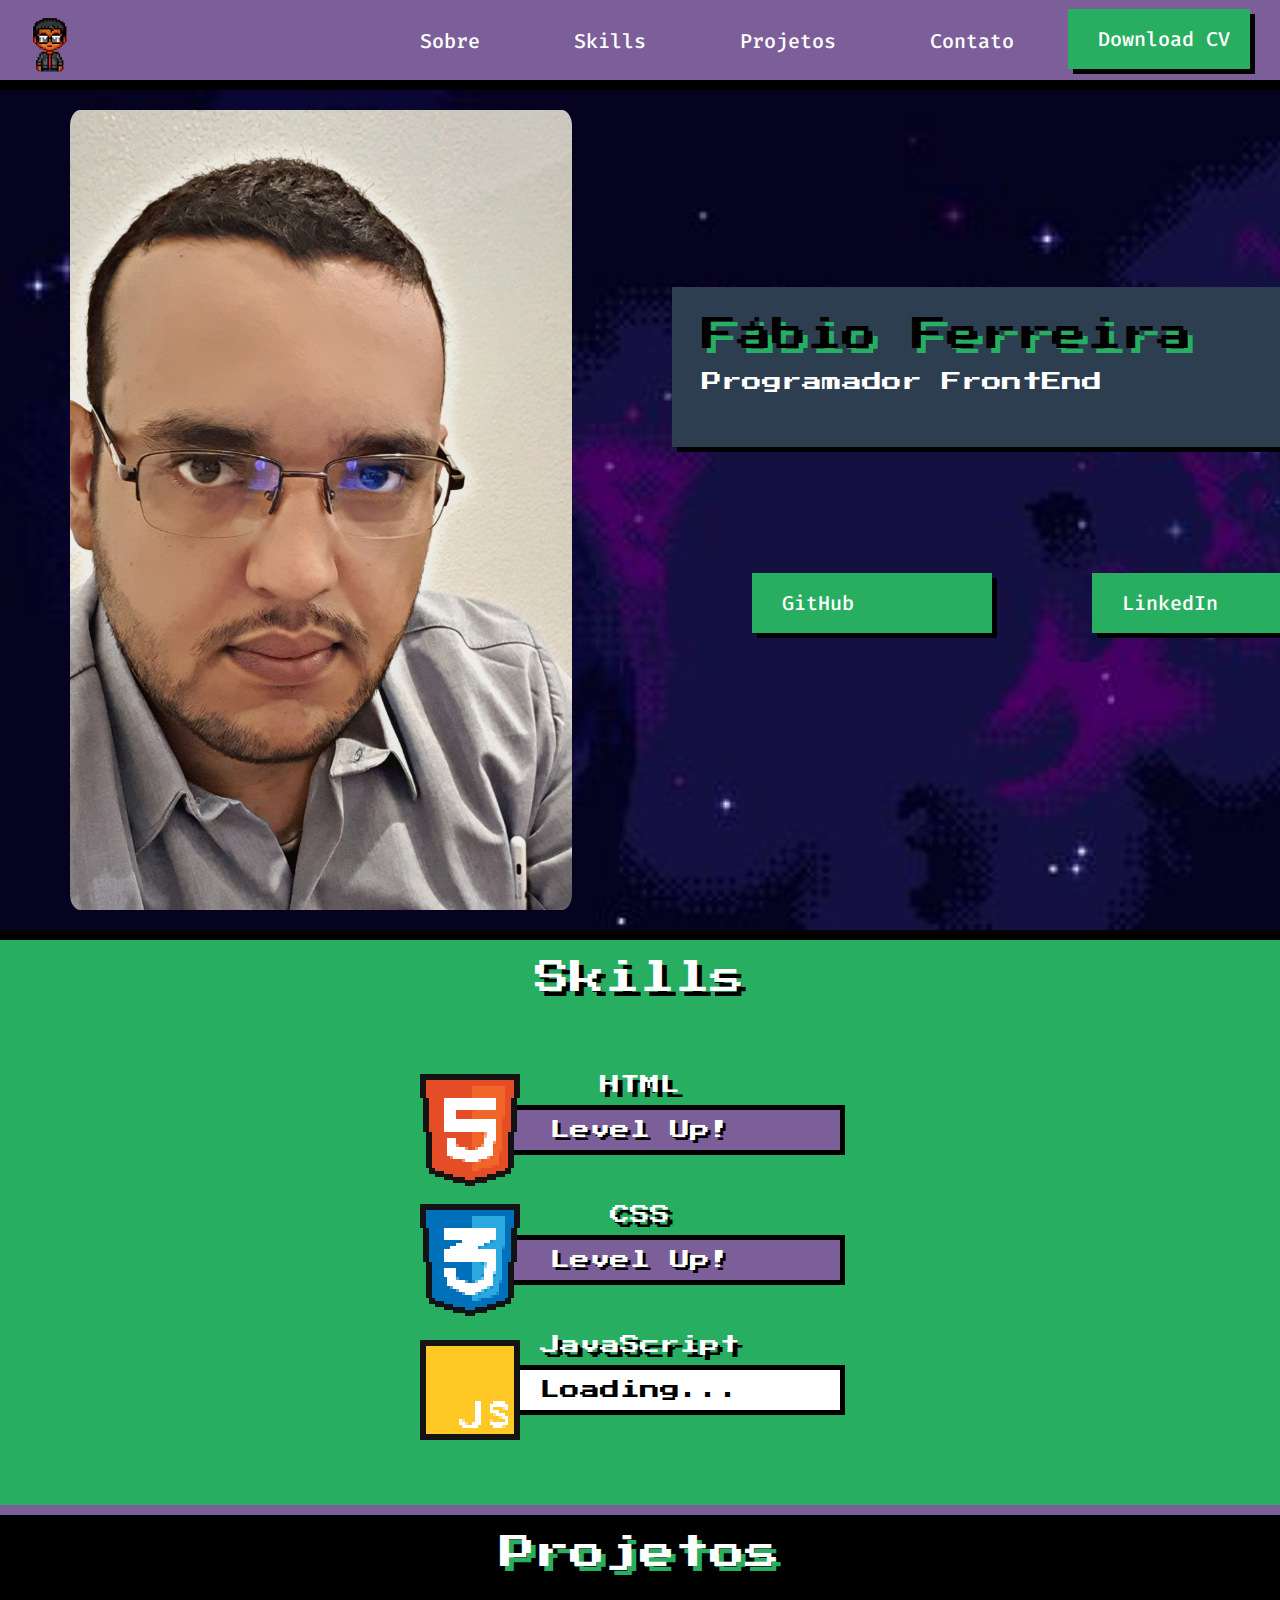
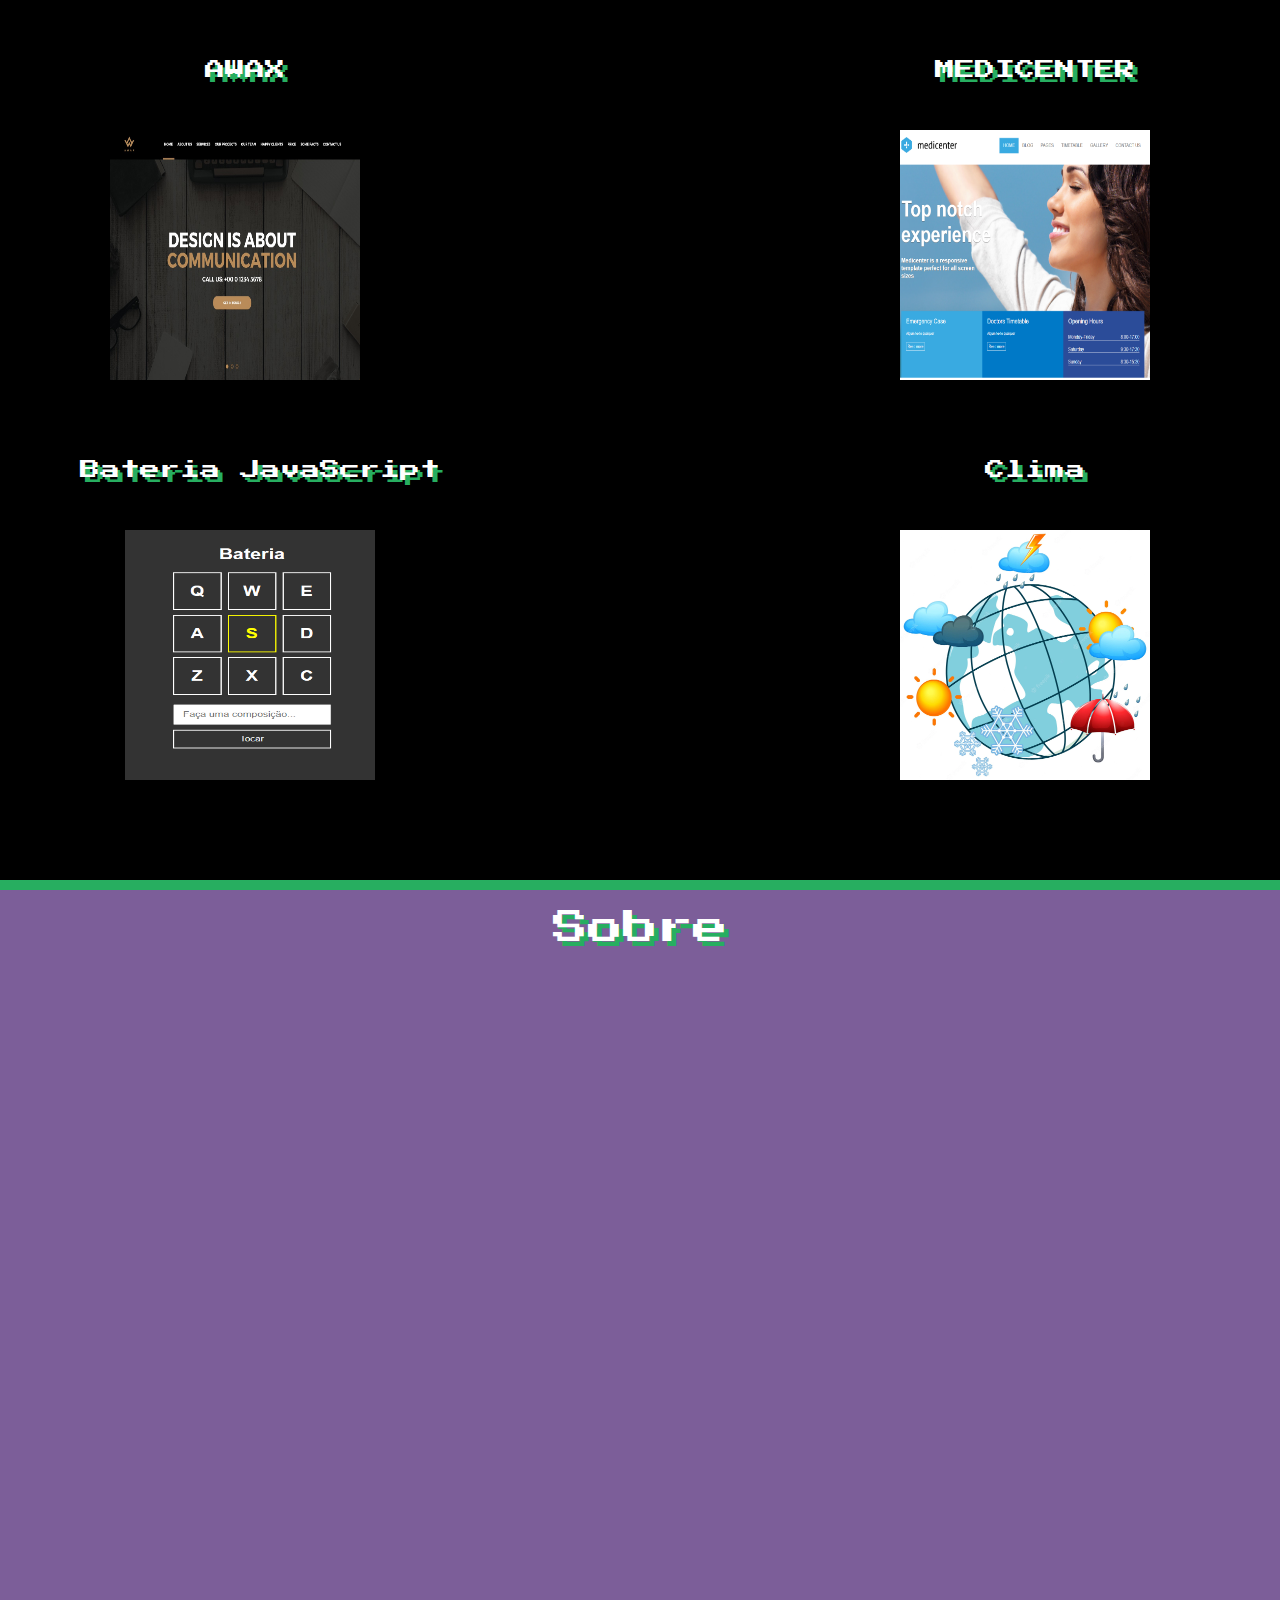
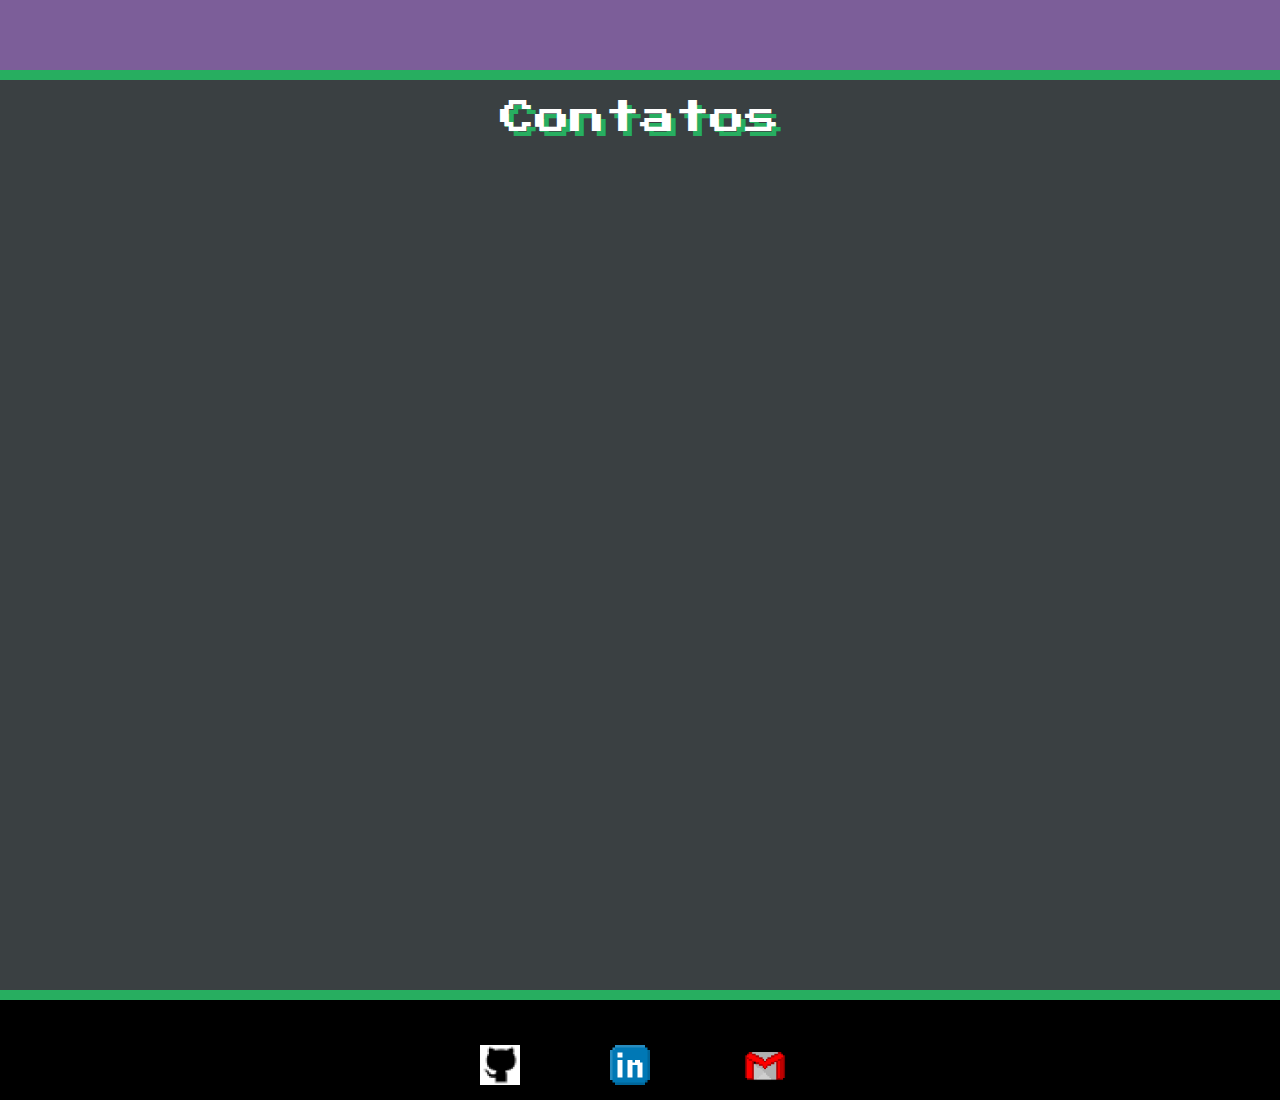
==== index.html @ 42aa822f "." ====
<!DOCTYPE html>
<html lang="pt-BR">

<head>
    <meta charset="UTF-8">
    <meta name="viewport" content="width=device-width, initial-scale=1.0">
    <title>Portifolio Fábio Ferreira</title>

    <link rel="preconnect" href="https://fonts.googleapis.com">
    <link rel="preconnect" href="https://fonts.gstatic.com" crossorigin>
    <link href="<link rel=" preconnect" href="https://fonts.googleapis.com">
    <link rel="preconnect" href="https://fonts.gstatic.com" crossorigin>
    <link href="https://fonts.googleapis.com/css2?family=Fira+Code:wght@300;500;700&family=Press+Start+2P&display=swap"
        rel="stylesheet">
    <link rel="stylesheet" href="css/reset.css">

    <link rel="stylesheet" href="css/reset.css">
    <link rel="stylesheet" href="css/index.css">
</head>

<body>
    <header>
        <a href="https://fabio21365.github.io/portifolio.io/"><img id="logo"
                src="assets/avatar_pixel_art_face-removed_bg.png" alt="Logo Home"></a>
        <nav>
            <a href="">Sobre</a>
            <a href="" lang=en>Skills</a>
            <a href="">Projetos</a>
            <a href="">Contato</a>
            <a href="" class="button" lang="en">Download CV </a>
        </nav>
    </header>

    <section id="info">
        <img id="back" src="assets/Foto_4.jpg" alt="Foto de perfil">

        <div id="info_2">
            <div id="quadro">
                <h1>Fábio Ferreira</h1>
                <p>Programador FrontEnd</p>
            </div>

            <div id="buttons">
                <a href="" class="button">GitHub</a>
                <a href="" class="button">LinkedIn</a>
            </div>
        </div>
    </section>

    <section id="skills">
        <h1>Skills</h1>

        <div id="itens">
            <p id="iten1 " style="text-shadow: 5px 5px 0px black;">HTML</p>
            <div class="box_logo_1">
                <img src="assets/HTML_logo_pixel.png" alt="HTML logo">
                <div class="box_level">
                    <p>Level Up!</p>
                </div>
            </div>

            <p style="text-shadow: 5px 5px 0px black;">CSS</p>
            <div class="box_logo_1">
                <img src="assets/CSS_logo_pixel.png" alt="CSS logo">
                <div class="box_level">
                    <p>Level Up!</p>
                </div>
            </div>

            <p style="text-shadow: 5px 5px 0px black;">JavaScript</p>
            <div class="box_logo_1">
                <img src="assets/JS_logo_pixel.png" alt="Javascript logo">
                <div class="box_level" id="load">
                    <p>Loading...</p>
                </div>
            </div>
        </div>
    </section>

    <section id="projetos">
        <h1>Projetos</h1>

        <div id="boxes">
            <p> AWAX
                <a href="https://github.com/Fabio21365/Estudos_B7Web/tree/main/HTML%2BCSS/AWAX">
                    <img src="./assets/AWAX_site_logo.jpg" alt="Projeto AWAX">
                </a>
            </p>
            <p> MEDICENTER
                <a href="https://github.com/Fabio21365/Estudos_B7Web/tree/main/HTML%2BCSS/Medicenter">
                    <img src="./assets/Medicenter_site_logo.png" alt="Projeto Medicenter ">
                </a>
            </p>
            <p> Bateria JavaScript
                <a href="https://github.com/Fabio21365/Estudos_B7Web/tree/main/JavaScript/Bateria">
                    <img src="./assets/Bateria_Js_logo.png" alt="Bateria Javascript ">
                </a>
            </p>
            <p> Clima
                <a href="https://github.com/Fabio21365/Estudos_B7Web/tree/main/JavaScript/Clima">
                    <img src="./assets/Clima_logo.webp" alt="Projeto Clima ">
                </a>
            </p>

        </div>

    </section>

    <section id="sobre">
        <h1>Sobre</h1>
    </section>

    <section id="contatos">
        <h1>Contatos</h1>
    </section>

    <footer>
        <a href="https://github.com/Fabio21365"><img src="./assets/GitHub_logo.png" alt="GitHub"></a>
        <a href="https://www.linkedin.com/in/fabio-ferreira-3aa22bb4/"><img src="./assets/LinkedIn_logo.png"
                alt="LinkedIn"></a>
        <a href="mailto:Fabio21365@gmail.com.br"><img id="email" src="./assets/Email_logo.png" alt="Email"></a>
    </footer>
</body>

</html>
---- css/index.css ----
/* Header*/

#logo {
    width: 60px;
    height: 60px;
    align-items: center;
    margin: -10px;
    margin-left: -20px;
}

body {
    background-repeat: no-repeat;
    background-size: cover;
}

header {
    display: flex;
    justify-content: space-between;
    background-color: #7c5e99;
    border-bottom: 10px solid black;
    align-items: center;
}

header a::before {
    content: "";
    background-color: #7c5e99;
    width: 10px;
    height: 10px;
}

nav {
    text-align: right;
}

a {
    display: inline-flex;
    align-items: center;
    color: #ffffff;
    font-size: 20px;
    font-family: "Fira Code", Arial, Helvetica, sans-serif;
    font-weight: 500;
    text-decoration: none;
    margin-right: 30px;
    transition: transform 200ms linear;
    padding: 20px;
}

a::before {
    content: "";
    background-color: #27ae60;
    width: 10px;
    height: 10px;
    margin-right: 10px;
}

a:hover {
    text-shadow: 10px 10px 7px #2c3e50;
    transform: scale(1.05);
}

.button {
    background-color: #27ae60;
    padding: 20px;
    box-shadow: 5px 5px 0px #000;
    display: inline-block;
    transition: transform 200ms linear;
}

#button:hover {
    background-color: #2ecc71;
    text-shadow: 5px 5px 0px #27ae60;
    transform: scale(1.08);
}

/* ________________________________________________________________________________ */
/* Section Info*/

#info {
    display: flex;
    background-image: url("../assets/background_home.jpg");
    background-repeat: no-repeat;
    background-size: cover;
    justify-content: space-between;
    padding: 20px;
    border-bottom: 10px solid black;
    height: auto;
}

#info img {
    width: 600px;
    height: 800px;
    margin-left: 50px;
    border-radius: 2%;
}

#info_2 {
    align-items: center;
    display: flex;
    flex-direction: column;
    justify-content: space-evenly;
    margin: 100px;
}

#quadro {
    background-color: #2c3e50;
    width: 700px;
    height: 120px;
    color: #ffffff;
    padding: 20px;
    box-shadow: 5px 5px 0px #000;
    text-align: left;
    display: inline-block;
    margin-top: -100px;
    margin-bottom: 50px;
}

h1 {
    font-family: "Press Start 2P", Arial, Helvetica, sans-serif;
    font-size: 35px;
    color: black;
    text-shadow: 5px 5px 0px #27ae60;
    padding: 10px;
}

p {
    font-family: "Press Start 2P", Arial, Helvetica, sans-serif;
    font-size: 20px;
    color: #ffffff;
    padding: 10px;
}

#buttons {
    display: flex;
    flex-direction: row;
    margin-top: -100px;
}

#buttons a {
    align-content: space-between;
    width: 200px;
    margin-left: 50px;
    margin-right: 50px;
    padding: 20px
}

/* ________________________________________________________________________________ */
/* Section Skills */

#skills {
    display: flex;
    flex-direction: column;
    height: fit-content;
    background-color: #27ae60;
    text-shadow: 5px 5px 0px white;
    text-align: center;
    border-bottom: 10px solid #7c5e99;
}

#skills h1 {
    color: white;
    text-shadow: 5px 5px 0px black;
    padding: 20px;
}

#itens {
    display: flex;
    flex-direction: column;
    align-items: center;
    margin-block: auto;
    margin: 50px;
}

.box_logo_1 {
    display: inline-flex;
    margin-bottom: 40px;
    align-items: center;
}

.box_logo_1 img {
    width: 100px;
    image-rendering: pixelated;
    position: absolute;
    margin-left: -15px;
}

.box_level {
    text-shadow: 3px 3px black;
    border: 5px solid black;
    width: 400px;
}

.box_level p {
    background-color: #7c5e99;
}

#load p {
    background-color: #fff;
    color: #000;
    text-shadow: none;
}

#iten1 {
    display: flex;
}

/* ________________________________________________________________________________ */
/* Section Projetos */

#projetos {
    height: fit-content;
    background-color: #000;
    display: flex;
    flex-direction: column;
    align-items: center;
    border-bottom: 10px solid #27ae60;
}

#projetos h1 {
    font-family: "Press Start 2P", Arial, Helvetica, sans-serif;
    font-size: 35px;
    color: #fff;
    text-shadow: 5px 5px 0px #27ae60;
    padding-top: 20px;
}

#boxes {
    display: flex;
    flex-flow: row wrap;
    justify-content: space-between;
    margin: 50px;
}

#boxes a::before {
    content: "";
    background-color: #000;
    width: 0px;
    height: 0px;
}

#boxes p {
    display: flex;
    flex-direction: column;
    align-items: center;
    margin: 20px;
    text-shadow: 5px 5px 0px #27ae60;
}

a img {
    margin-top: 30px;
    width: 250px;
    height: 250px;
}

/* ________________________________________________________________________________ */
/* Section Sobre */

#sobre {
    height: 780px;
    background-color: #7c5e99;
    display: flex;
    justify-content: center;
    border-bottom: 10px solid #27ae60;
}

#sobre h1 {
    font-family: "Press Start 2P", Arial, Helvetica, sans-serif;
    font-size: 35px;
    color: #fff;
    text-shadow: 5px 5px 0px #27ae60;
    padding: 20px;
}

/* ________________________________________________________________________________ */
/* Section Contatos */

#contatos {
    height: 910px;
    background-color: #3a4042;
    border-bottom: 10px solid #27ae60;
    display: flex;
    justify-content: center;
}

#contatos h1 {
    font-family: "Press Start 2P", Arial, Helvetica, sans-serif;
    font-size: 35px;
    color: #fff;
    text-shadow: 5px 5px 0px #27ae60;
    padding: 20px;
}

/* ________________________________________________________________________________ */
/* Footer */

footer {
    height: 100px;
    background-color: #000;
    display: flex;
    justify-content: center;
}

footer a img {
    height: 40px;
    width: 40px;
}

#email {
    height: 40px;
    width: 50px;
}

footer a::before {
    content: "";
    background-color: #000;
    width: 10px;
    height: 10px;
    margin-right: 10px;
}

/* ________________________________________________________________________________ */
/* @Media */
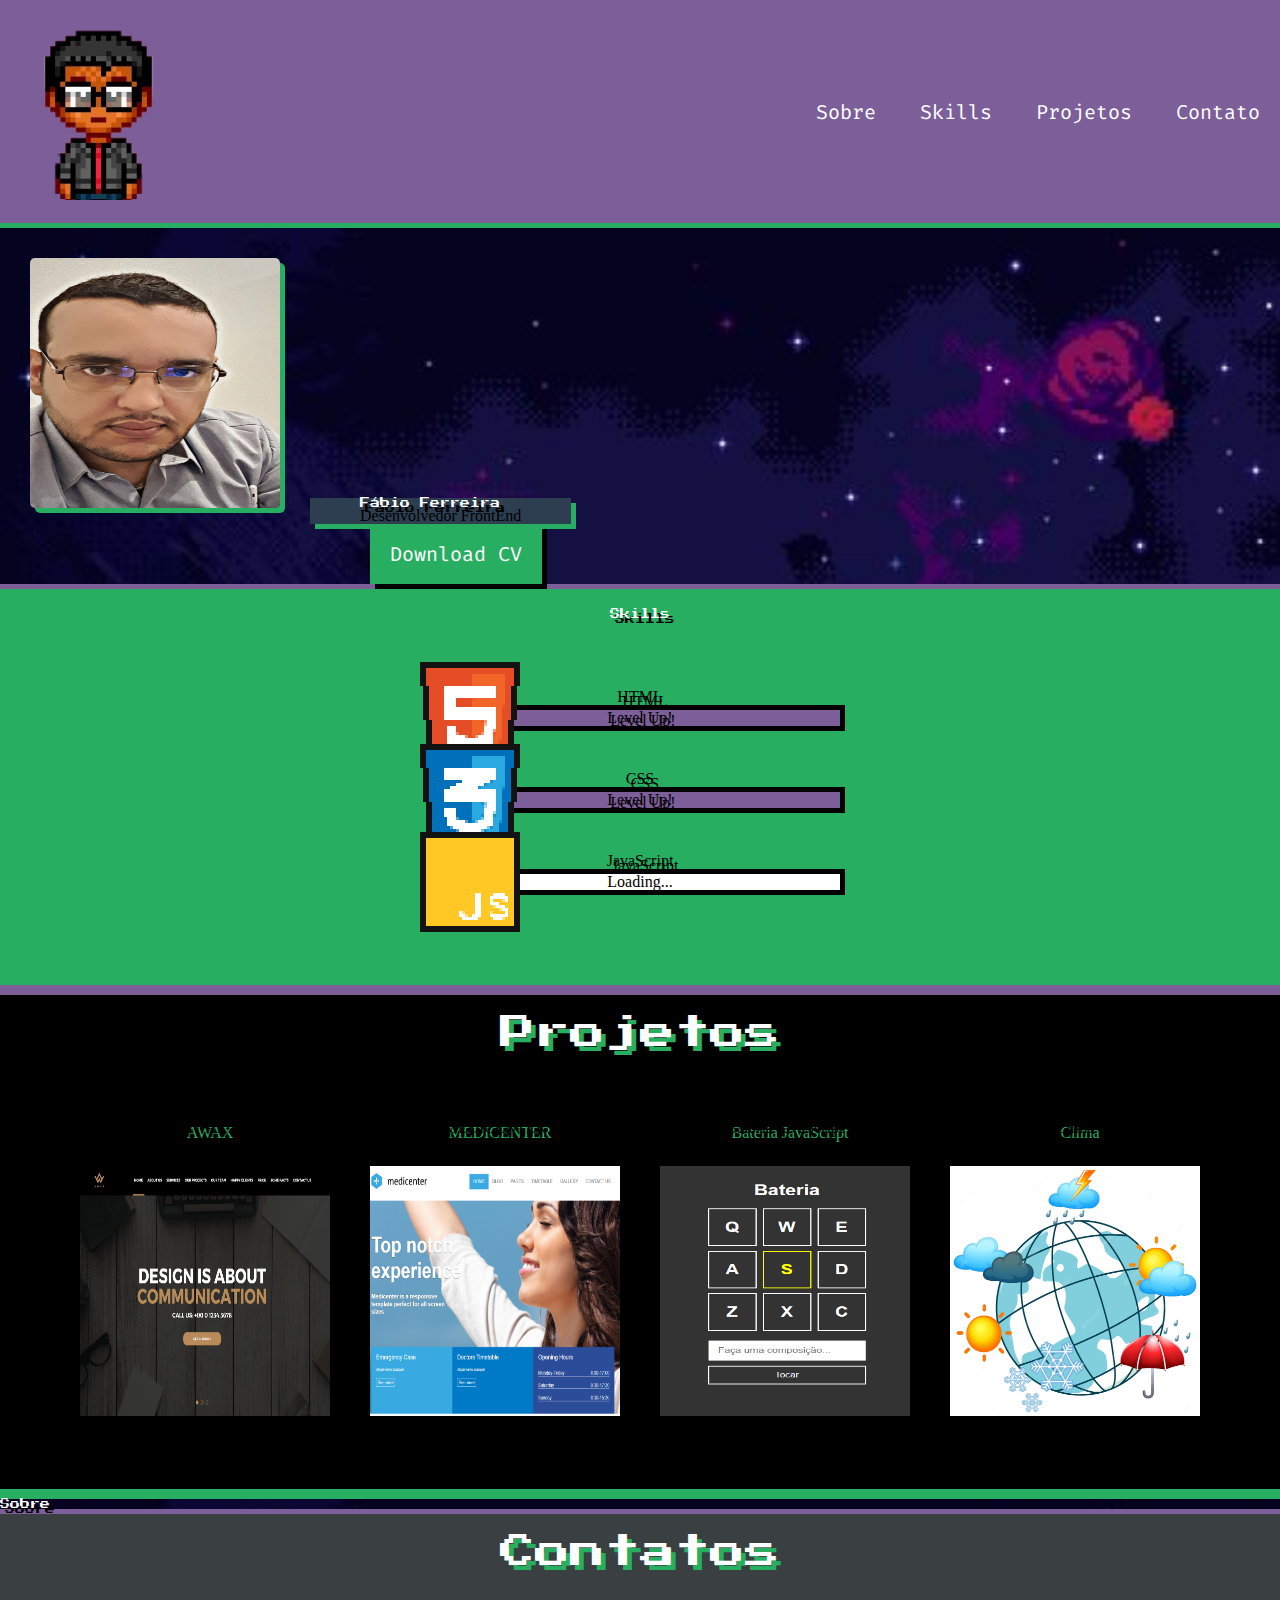
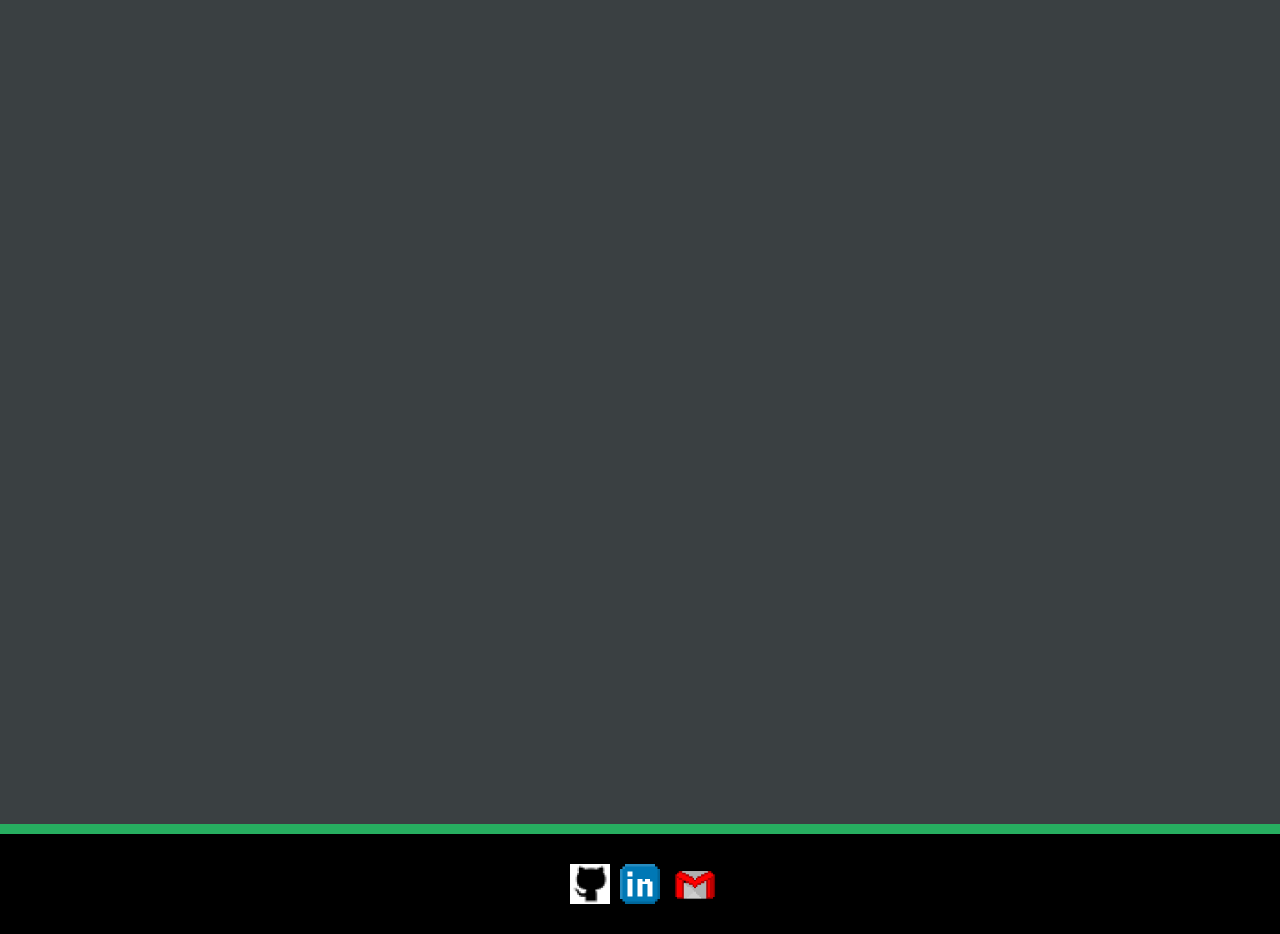
==== commit 88d5dd25: "att" ====
--- a/index.html
+++ b/index.html
@@ -20,29 +20,30 @@
 
 <body>
     <header>
-        <a href="https://fabio21365.github.io/portifolio.io/"><img id="logo"
-                src="assets/avatar_pixel_art_face-removed_bg.png" alt="Logo Home"></a>
-        <nav>
-            <a href="">Sobre</a>
-            <a href="" lang=en>Skills</a>
+        <div id="logo">
+            <img src="./assets/avatar_pixel_art_face-removed_bg.png" alt="logo">
+        </div>
+        <div id="menu">
+            <a href="#sobre">Sobre</a>
+            <a href="#skills">Skills</a>
             <a href="">Projetos</a>
             <a href="">Contato</a>
-            <a href="" class="button" lang="en">Download CV </a>
-        </nav>
+        </div>
     </header>
 
-    <section id="info">
-        <img id="back" src="assets/Foto_4.jpg" alt="Foto de perfil">
+    <section id="sobre">
+        <div id="foto">
+            <img src="./assets/Foto_4.jpg" alt="Foto de perfil">
+        </div>
 
-        <div id="info_2">
-            <div id="quadro">
-                <h1>Fábio Ferreira</h1>
-                <p>Programador FrontEnd</p>
-            </div>
-
-            <div id="buttons">
-                <a href="" class="button">GitHub</a>
-                <a href="" class="button">LinkedIn</a>
+            <div id="c2">
+                <div id="nome">
+                    <h1>Fábio Ferreira</h1>
+                    <h2>Desenvolvedor FrontEnd</h2>
+                </div>
+                <div id="btn">
+                    <a class="button" href="">Download CV</a>
+                </div>
             </div>
         </div>
     </section>
--- a/css/index.css
+++ b/css/index.css
@@ -1,321 +1,297 @@
-/* Header*/
-
-#logo {
-    width: 60px;
-    height: 60px;
-    align-items: center;
-    margin: -10px;
-    margin-left: -20px;
-}
-
-body {
-    background-repeat: no-repeat;
-    background-size: cover;
-}
-
-header {
-    display: flex;
-    justify-content: space-between;
-    background-color: #7c5e99;
-    border-bottom: 10px solid black;
-    align-items: center;
-}
-
-header a::before {
-    content: "";
-    background-color: #7c5e99;
-    width: 10px;
-    height: 10px;
-}
-
-nav {
-    text-align: right;
-}
-
-a {
-    display: inline-flex;
-    align-items: center;
-    color: #ffffff;
-    font-size: 20px;
-    font-family: "Fira Code", Arial, Helvetica, sans-serif;
-    font-weight: 500;
-    text-decoration: none;
-    margin-right: 30px;
-    transition: transform 200ms linear;
-    padding: 20px;
-}
-
-a::before {
-    content: "";
-    background-color: #27ae60;
-    width: 10px;
-    height: 10px;
-    margin-right: 10px;
-}
-
-a:hover {
-    text-shadow: 10px 10px 7px #2c3e50;
-    transform: scale(1.05);
-}
-
-.button {
-    background-color: #27ae60;
-    padding: 20px;
-    box-shadow: 5px 5px 0px #000;
-    display: inline-block;
-    transition: transform 200ms linear;
-}
-
-#button:hover {
-    background-color: #2ecc71;
-    text-shadow: 5px 5px 0px #27ae60;
-    transform: scale(1.08);
-}
-
-/* ________________________________________________________________________________ */
-/* Section Info*/
-
-#info {
-    display: flex;
-    background-image: url("../assets/background_home.jpg");
-    background-repeat: no-repeat;
-    background-size: cover;
-    justify-content: space-between;
-    padding: 20px;
-    border-bottom: 10px solid black;
-    height: auto;
-}
-
-#info img {
-    width: 600px;
-    height: 800px;
-    margin-left: 50px;
-    border-radius: 2%;
-}
-
-#info_2 {
-    align-items: center;
-    display: flex;
-    flex-direction: column;
-    justify-content: space-evenly;
-    margin: 100px;
-}
-
-#quadro {
-    background-color: #2c3e50;
-    width: 700px;
-    height: 120px;
-    color: #ffffff;
-    padding: 20px;
-    box-shadow: 5px 5px 0px #000;
-    text-align: left;
-    display: inline-block;
-    margin-top: -100px;
-    margin-bottom: 50px;
-}
-
-h1 {
-    font-family: "Press Start 2P", Arial, Helvetica, sans-serif;
-    font-size: 35px;
-    color: black;
-    text-shadow: 5px 5px 0px #27ae60;
-    padding: 10px;
-}
-
-p {
-    font-family: "Press Start 2P", Arial, Helvetica, sans-serif;
-    font-size: 20px;
-    color: #ffffff;
-    padding: 10px;
-}
-
-#buttons {
-    display: flex;
-    flex-direction: row;
-    margin-top: -100px;
-}
-
-#buttons a {
-    align-content: space-between;
-    width: 200px;
-    margin-left: 50px;
-    margin-right: 50px;
-    padding: 20px
-}
-
-/* ________________________________________________________________________________ */
-/* Section Skills */
-
-#skills {
-    display: flex;
-    flex-direction: column;
-    height: fit-content;
-    background-color: #27ae60;
-    text-shadow: 5px 5px 0px white;
-    text-align: center;
-    border-bottom: 10px solid #7c5e99;
-}
-
-#skills h1 {
-    color: white;
-    text-shadow: 5px 5px 0px black;
-    padding: 20px;
-}
-
-#itens {
-    display: flex;
-    flex-direction: column;
-    align-items: center;
-    margin-block: auto;
-    margin: 50px;
-}
-
-.box_logo_1 {
-    display: inline-flex;
-    margin-bottom: 40px;
-    align-items: center;
-}
-
-.box_logo_1 img {
-    width: 100px;
-    image-rendering: pixelated;
-    position: absolute;
-    margin-left: -15px;
-}
-
-.box_level {
-    text-shadow: 3px 3px black;
-    border: 5px solid black;
-    width: 400px;
-}
-
-.box_level p {
-    background-color: #7c5e99;
-}
-
-#load p {
-    background-color: #fff;
-    color: #000;
-    text-shadow: none;
-}
-
-#iten1 {
-    display: flex;
-}
-
-/* ________________________________________________________________________________ */
-/* Section Projetos */
-
-#projetos {
-    height: fit-content;
-    background-color: #000;
-    display: flex;
-    flex-direction: column;
-    align-items: center;
-    border-bottom: 10px solid #27ae60;
-}
-
-#projetos h1 {
-    font-family: "Press Start 2P", Arial, Helvetica, sans-serif;
-    font-size: 35px;
-    color: #fff;
-    text-shadow: 5px 5px 0px #27ae60;
-    padding-top: 20px;
-}
-
-#boxes {
-    display: flex;
-    flex-flow: row wrap;
-    justify-content: space-between;
-    margin: 50px;
-}
-
-#boxes a::before {
-    content: "";
-    background-color: #000;
-    width: 0px;
-    height: 0px;
-}
-
-#boxes p {
-    display: flex;
-    flex-direction: column;
-    align-items: center;
-    margin: 20px;
-    text-shadow: 5px 5px 0px #27ae60;
-}
-
-a img {
-    margin-top: 30px;
-    width: 250px;
-    height: 250px;
-}
-
-/* ________________________________________________________________________________ */
-/* Section Sobre */
-
-#sobre {
-    height: 780px;
-    background-color: #7c5e99;
-    display: flex;
-    justify-content: center;
-    border-bottom: 10px solid #27ae60;
-}
-
-#sobre h1 {
-    font-family: "Press Start 2P", Arial, Helvetica, sans-serif;
-    font-size: 35px;
-    color: #fff;
-    text-shadow: 5px 5px 0px #27ae60;
-    padding: 20px;
-}
-
-/* ________________________________________________________________________________ */
-/* Section Contatos */
-
-#contatos {
-    height: 910px;
-    background-color: #3a4042;
-    border-bottom: 10px solid #27ae60;
-    display: flex;
-    justify-content: center;
-}
-
-#contatos h1 {
-    font-family: "Press Start 2P", Arial, Helvetica, sans-serif;
-    font-size: 35px;
-    color: #fff;
-    text-shadow: 5px 5px 0px #27ae60;
-    padding: 20px;
-}
-
-/* ________________________________________________________________________________ */
-/* Footer */
-
-footer {
-    height: 100px;
-    background-color: #000;
-    display: flex;
-    justify-content: center;
-}
-
-footer a img {
-    height: 40px;
-    width: 40px;
-}
-
-#email {
-    height: 40px;
-    width: 50px;
-}
-
-footer a::before {
-    content: "";
-    background-color: #000;
-    width: 10px;
-    height: 10px;
-    margin-right: 10px;
-}
-
-/* ________________________________________________________________________________ */
-/* @Media */+body{
+    margin: 0;
+}
+
+header {
+    background-color: #7c5e99;
+    display: flex;
+    flex-direction: row;
+    align-items: center;
+    justify-content: space-between;
+    border-bottom: 5px solid #27ae60;
+}
+
+#logo {
+    padding-bottom: 20px;
+}
+ 
+#logo img {
+     width: 200px;
+}
+ 
+#menu a {
+     padding: 20px;
+     text-decoration: none;
+     color: white;
+     font-family: "Fira Code",Arial, Helvetica, sans-serif;
+     font-size: 20px;
+}
+ 
+a:hover {
+     text-shadow: 10px 10px 7px #2c3e50;
+     transform: scale(1.05);
+}
+.button {
+    font-family: "Fira Code",Arial, Helvetica, sans-serif;
+    font-size: 20px;
+    color: white;
+    align-items: center;
+    justify-content: center;
+    background-color: #27ae60;
+    padding: 20px;
+    box-shadow: 5px 5px 0px #000;
+    display: inline-block;
+    transition: transform 200ms linear;
+    text-decoration: none;
+}
+
+.button:hover {
+    background-color: #2ecc71;
+    text-shadow: 5px 5px 0px #27ae60;
+    transform: scale(1.08);
+} 
+
+#sobre {
+    display: flex; 
+    align-items: baseline;
+    background-image: url(../assets/background_home.jpg);
+    background-repeat: no-repeat;
+    background-size: cover;
+    border-bottom: 5px solid #7c5e99;
+}
+
+#foto {
+    padding: 30px;
+}
+
+#foto img {
+    width: 250px;
+    height: 250px;
+    border-radius: 2%;
+    box-shadow: 5px 5px #27ae60;
+}
+
+#c2 {
+    display: flex;
+    flex-direction: column;
+    align-items: center;
+}
+
+#nome {
+    display: flex;
+    flex-direction: column;
+    background-color: #2c3e50;
+    justify-content: center;
+    padding-left: 50px;
+    padding-right: 50px;
+    margin-right: 30px;
+    box-shadow: 5px 5px #27ae60;    
+}
+
+h1 {
+    font-family: "Press Start 2p", Arial, Helvetica, sans-serif;
+    font-size: 10px;
+    color: white;
+    text-shadow: 5px 5px #000;    
+}
+
+
+
+
+
+
+
+#skills {
+    display: flex;
+    flex-direction: column;
+    height: fit-content;
+    background-color: #27ae60;
+    text-shadow: 5px 5px 0px white;
+    text-align: center;
+    border-bottom: 10px solid #7c5e99;
+}
+
+#skills h1 {
+    color: white;
+    text-shadow: 5px 5px 0px black;
+    padding: 20px;
+}
+
+#itens {
+    display: flex;
+    flex-direction: column;
+    align-items: center;
+    margin-block: auto;
+    margin: 50px;
+}
+
+.box_logo_1 {
+    display: inline-flex;
+    margin-bottom: 40px;
+    align-items: center;
+}
+
+.box_logo_1 img {
+    width: 100px;
+    image-rendering: pixelated;
+    position: absolute;
+    margin-left: -15px;
+}
+
+.box_level {
+    text-shadow: 3px 3px black;
+    border: 5px solid black;
+    width: 400px;
+}
+
+.box_level p {
+    background-color: #7c5e99;
+}
+
+#load p {
+    background-color: #fff;
+    color: #000;
+    text-shadow: none;
+}
+
+#iten1 {
+    display: flex;
+}
+
+/* ________________________________________________________________________________ */
+/* Section Projetos */
+
+#projetos {
+    height: fit-content;
+    background-color: #000;
+    display: flex;
+    flex-direction: column;
+    align-items: center;
+    border-bottom: 10px solid #27ae60;
+}
+
+#projetos h1 {
+    font-family: "Press Start 2P", Arial, Helvetica, sans-serif;
+    font-size: 35px;
+    color: #fff;
+    text-shadow: 5px 5px 0px #27ae60;
+    padding-top: 20px;
+}
+
+#boxes {
+    display: flex;
+    flex-flow: row wrap;
+    justify-content: space-between;
+    margin: 50px;
+}
+
+#boxes a::before {
+    content: "";
+    background-color: #000;
+    width: 0px;
+    height: 0px;
+}
+
+#boxes p {
+    display: flex;
+    flex-direction: column;
+    align-items: center;
+    margin: 20px;
+    text-shadow: 5px 5px 0px #27ae60;
+}
+
+a img {
+    margin-top: 30px;
+    width: 250px;
+    height: 250px;
+}
+
+/* ________________________________________________________________________________ */
+/* Section Sobre */
+
+
+
+/* ________________________________________________________________________________ */
+/* Section Contatos */
+
+#contatos {
+    height: 910px;
+    background-color: #3a4042;
+    border-bottom: 10px solid #27ae60;
+    display: flex;
+    justify-content: center;
+}
+
+#contatos h1 {
+    font-family: "Press Start 2P", Arial, Helvetica, sans-serif;
+    font-size: 35px;
+    color: #fff;
+    text-shadow: 5px 5px 0px #27ae60;
+    padding: 20px;
+}
+
+/* ________________________________________________________________________________ */
+/* Footer */
+
+footer {
+    height: 100px;
+    background-color: #000;
+    display: flex;
+    justify-content: center;
+}
+
+footer a img {
+    height: 40px;
+    width: 40px;
+}
+
+#email {
+    height: 40px;
+    width: 50px;
+}
+
+footer a::before {
+    content: "";
+    background-color: #000;
+    width: 10px;
+    height: 10px;
+    margin-right: 10px;
+}
+
+/* ________________________________________________________________________________ */
+/* @Media 
+@media (max-width:740px) {
+    #logo {
+        width: 200px;
+        height: 200px;
+    }
+
+    nav a {
+        display: flex;
+        flex-direction: column;
+        align-items: center;
+    }
+
+    #info img {
+        display: flex;
+        flex-direction: column;
+        width: 300px;
+        height: 300px;
+        margin-left: 2px;        
+    }
+
+    #quadro {
+        width: 350px;
+        height: 60px;
+        color: #ffffff;
+        padding: 10px;
+        box-shadow: 5px 5px 0px #000;
+        text-align: left;
+        display: inline-flex;
+    }
+
+    h1{
+
+    }
+}
+*/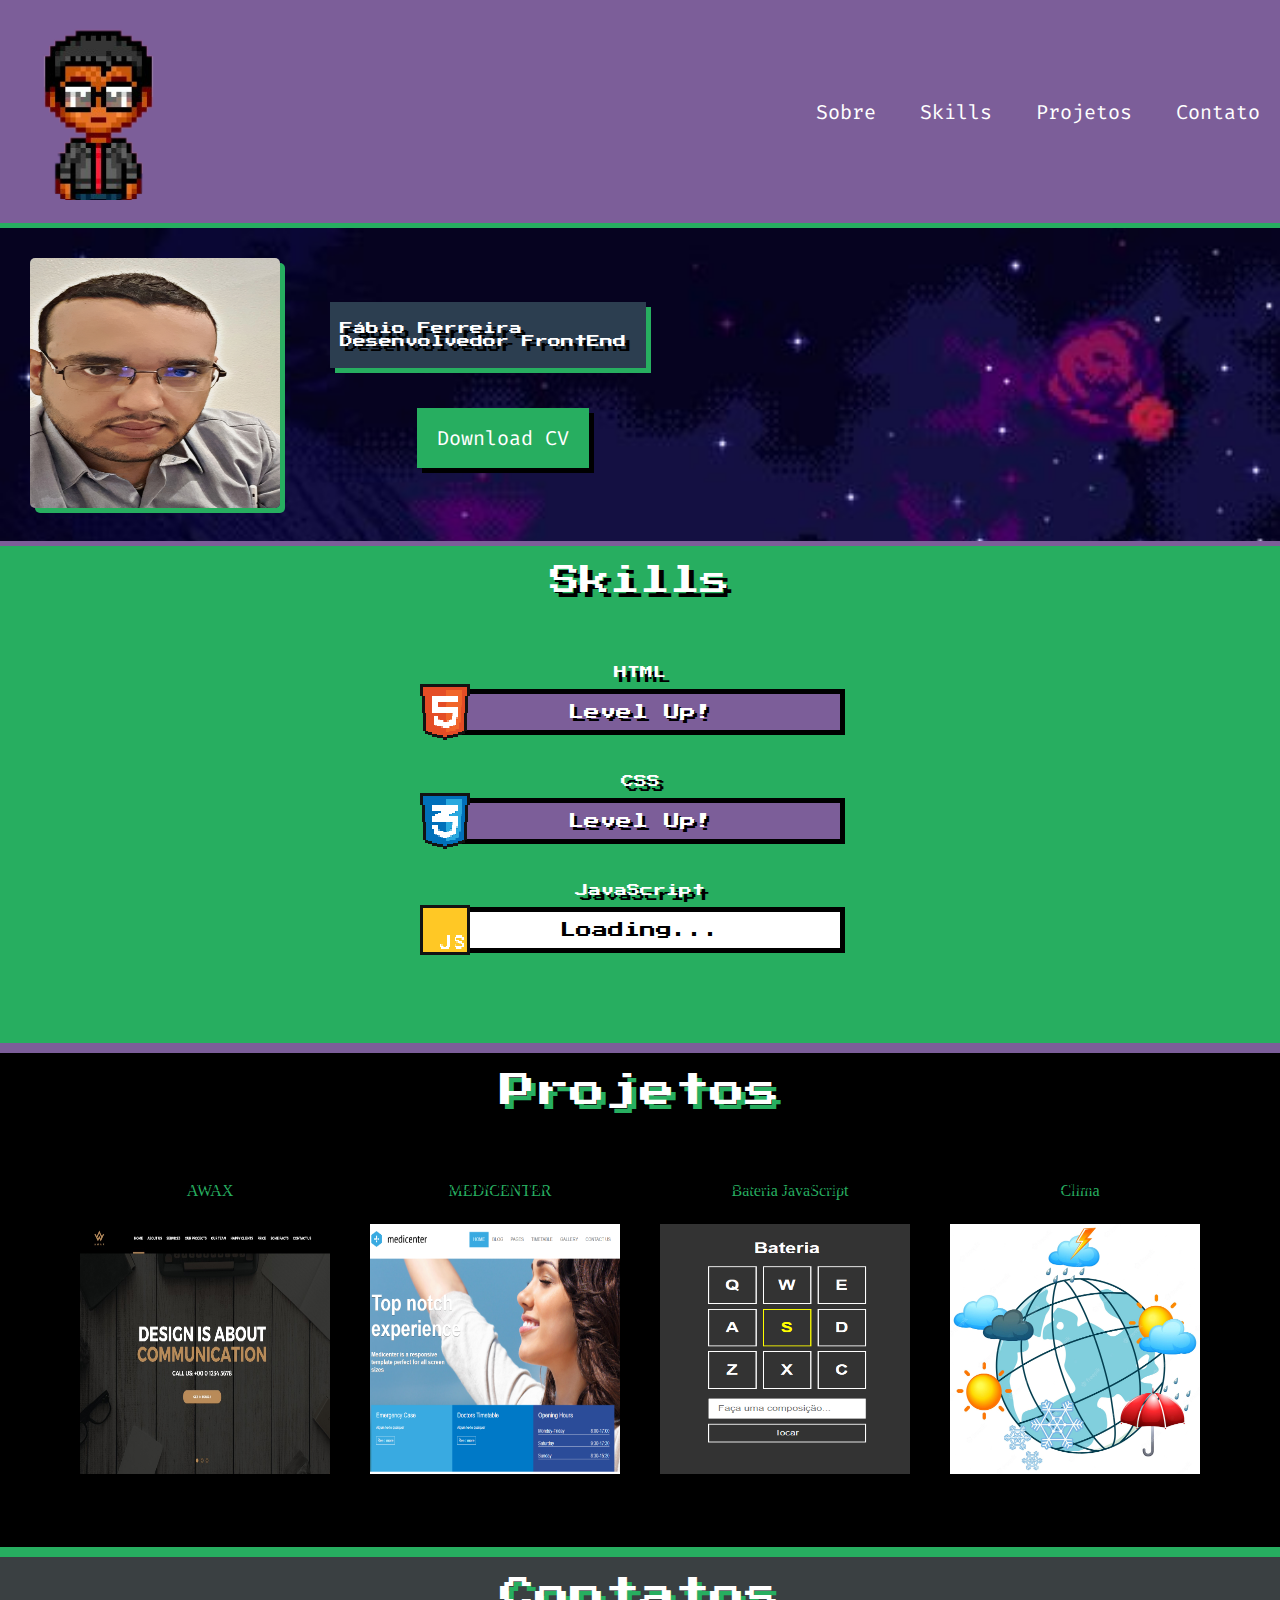
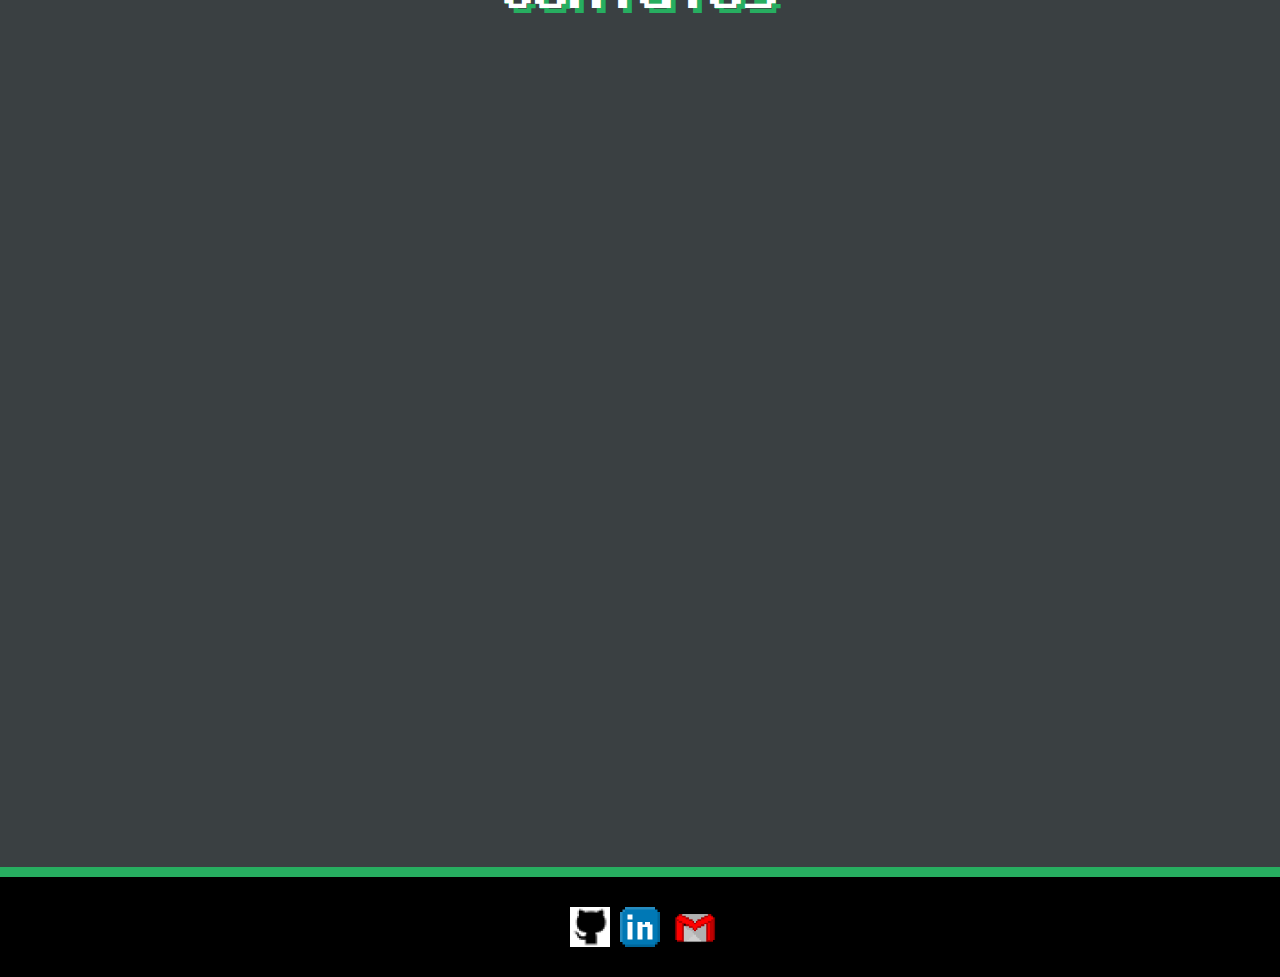
==== commit fb724898: "Ajustes de css" ====
--- a/index.html
+++ b/index.html
@@ -10,12 +10,17 @@
     <link rel="preconnect" href="https://fonts.gstatic.com" crossorigin>
     <link href="<link rel=" preconnect" href="https://fonts.googleapis.com">
     <link rel="preconnect" href="https://fonts.gstatic.com" crossorigin>
-    <link href="https://fonts.googleapis.com/css2?family=Fira+Code:wght@300;500;700&family=Press+Start+2P&display=swap"
-        rel="stylesheet">
-    <link rel="stylesheet" href="css/reset.css">
+    <link href="https://fonts.googleapis.com/css2?family=Fira+Code:wght@300;500;700&family=Press+Start+2P&display=swap" rel="stylesheet">
 
     <link rel="stylesheet" href="css/reset.css">
-    <link rel="stylesheet" href="css/index.css">
+    <link rel="stylesheet" href="css/header.css">
+    <link rel="stylesheet" href="./css/sobre.css">
+    <link rel="stylesheet" href="./css/skills.css">
+    <link rel="stylesheet" href="./css/projetos.css">
+    <link rel="stylesheet" href="./css/contatos.css">
+    <link rel="stylesheet" href="./css/footer.css">
+
+
 </head>
 
 <body>
@@ -42,7 +47,7 @@
                     <h2>Desenvolvedor FrontEnd</h2>
                 </div>
                 <div id="btn">
-                    <a class="button" href="">Download CV</a>
+                    <a class="button" href="./assets/Curriculo em Português Maio 2023.docx">Download CV</a>
                 </div>
             </div>
         </div>
@@ -52,7 +57,7 @@
         <h1>Skills</h1>
 
         <div id="itens">
-            <p id="iten1 " style="text-shadow: 5px 5px 0px black;">HTML</p>
+            <h2>HTML</h2>
             <div class="box_logo_1">
                 <img src="assets/HTML_logo_pixel.png" alt="HTML logo">
                 <div class="box_level">
@@ -60,7 +65,7 @@
                 </div>
             </div>
 
-            <p style="text-shadow: 5px 5px 0px black;">CSS</p>
+            <h2>CSS</h2>
             <div class="box_logo_1">
                 <img src="assets/CSS_logo_pixel.png" alt="CSS logo">
                 <div class="box_level">
@@ -68,7 +73,7 @@
                 </div>
             </div>
 
-            <p style="text-shadow: 5px 5px 0px black;">JavaScript</p>
+            <h2>JavaScript</h2>
             <div class="box_logo_1">
                 <img src="assets/JS_logo_pixel.png" alt="Javascript logo">
                 <div class="box_level" id="load">
@@ -80,7 +85,7 @@
 
     <section id="projetos">
         <h1>Projetos</h1>
-
+        
         <div id="boxes">
             <p> AWAX
                 <a href="https://github.com/Fabio21365/Estudos_B7Web/tree/main/HTML%2BCSS/AWAX">
@@ -102,13 +107,7 @@
                     <img src="./assets/Clima_logo.webp" alt="Projeto Clima ">
                 </a>
             </p>
-
         </div>
-
-    </section>
-
-    <section id="sobre">
-        <h1>Sobre</h1>
     </section>
 
     <section id="contatos">
--- a/css/header.css
+++ b/css/header.css
@@ -0,0 +1,33 @@
+body{
+    margin: 0;
+}
+
+header {
+    background-color: #7c5e99;
+    display: flex;
+    flex-direction: row;
+    align-items: center;
+    justify-content: space-between;
+    border-bottom: 5px solid #27ae60;
+}
+
+#logo {
+    padding-bottom: 20px;
+}
+ 
+#logo img {
+     width: 200px;
+}
+ 
+#menu a {
+     padding: 20px;
+     text-decoration: none;
+     color: white;
+     font-family: "Fira Code",Arial, Helvetica, sans-serif;
+     font-size: 20px;
+}
+ 
+a:hover {
+     text-shadow: 10px 10px 7px #2c3e50;
+     transform: scale(1.05);
+}--- a/css/sobre.css
+++ b/css/sobre.css
@@ -0,0 +1,72 @@
+.button {
+    font-family: "Fira Code",Arial, Helvetica, sans-serif;
+    font-size: 20px;
+    color: white;
+    align-items: center;
+    justify-content: center;
+    background-color: #27ae60;
+    padding: 20px;
+    box-shadow: 5px 5px 0px #000;
+    display: inline-block;
+    transition: transform 200ms linear;
+    text-decoration: none;
+}
+
+.button:hover {
+    background-color: #2ecc71;
+    text-shadow: 5px 5px 0px #27ae60;
+    transform: scale(1.08);
+} 
+
+#sobre {
+    display: flex; 
+    align-items: center;
+    background-image: url(../assets/background_home.jpg);
+    background-repeat: no-repeat;
+    background-size: cover;
+    border-bottom: 5px solid #7c5e99;
+}
+
+#foto {
+    padding: 30px;
+}
+
+#foto img {
+    width: 250px;
+    height: 250px;
+    border-radius: 2%;
+    box-shadow: 5px 5px #27ae60;
+}
+
+#c2 {
+    display: flex;
+    flex-direction: column;
+    align-items: center;
+    padding: 20px;
+    
+}
+
+#nome {
+    display: flex;
+    flex-direction: column;
+    background-color: #2c3e50;
+    justify-content: center;
+    padding-top: 20px;
+    padding-bottom: 20px;
+    padding-left: 10px;
+    padding-right: 20px;
+    margin-right: 30px;
+    box-shadow: 5px 5px #27ae60;
+          
+}
+
+#btn {
+    margin-top: 40px;
+}
+
+h1, h2{
+    font-family: "Press Start 2p", Arial, Helvetica, sans-serif;
+    font-size: 13px;
+    color: white;
+    text-shadow: 5px 5px #000;  
+}--- a/css/skills.css
+++ b/css/skills.css
@@ -0,0 +1,62 @@
+#skills {
+    display: flex;
+    flex-direction: column;
+    height: fit-content;
+    background-color: #27ae60;
+    text-shadow: 5px 5px 0px white;
+    text-align: center;
+    border-bottom: 10px solid #7c5e99;
+}
+
+#skills h1 {
+
+    text-shadow: 5px 5px 0px black;
+    padding: 20px;
+    font-size: 30px;
+}
+
+#itens {
+    display: flex;
+    flex-direction: column;
+    align-items: center;
+    margin-block: auto;
+    margin: 50px;
+}
+
+.box_logo_1 {
+    display: inline-flex;
+    margin-bottom: 40px;
+    align-items: center;
+}
+
+.box_logo_1 img {
+    width: 50px;
+    image-rendering: pixelated;
+    position: absolute;
+    margin-left: -15px;
+}
+
+.box_level {
+    font-family: "Press Start 2p", Arial, Helvetica, sans-serif;
+    color: white;
+    text-shadow: 3px 3px black;
+    border: 5px solid black;
+    width: 400px;
+}
+
+.box_level p {
+    background-color: #7c5e99;
+    padding: 10px 0px;
+}
+
+#load p {
+    background-color: #fff;
+    color: #000;
+    text-shadow: none;
+}
+
+#itens h2 {
+    margin-bottom: 10px;
+}
+
+
--- a/css/projetos.css
+++ b/css/projetos.css
@@ -0,0 +1,44 @@
+#projetos {
+    height: fit-content;
+    background-color: #000;
+    display: flex;
+    flex-direction: column;
+    align-items: center;
+    border-bottom: 10px solid #27ae60;
+}
+
+#projetos h1 {
+    font-family: "Press Start 2P", Arial, Helvetica, sans-serif;
+    font-size: 35px;
+    color: #fff;
+    text-shadow: 5px 5px 0px #27ae60;
+    padding-top: 20px;
+}
+
+#boxes {
+    display: flex;
+    flex-flow: row wrap;
+    justify-content: space-between;
+    margin: 50px;
+}
+
+#boxes a::before {
+    content: "";
+    background-color: #000;
+    width: 0px;
+    height: 0px;
+}
+
+#boxes p {
+    display: flex;
+    flex-direction: column;
+    align-items: center;
+    margin: 20px;
+    text-shadow: 5px 5px 0px #27ae60;
+}
+
+a img {
+    margin-top: 30px;
+    width: 250px;
+    height: 250px;
+}--- a/css/contatos.css
+++ b/css/contatos.css
@@ -0,0 +1,15 @@
+#contatos {
+    height: 910px;
+    background-color: #3a4042;
+    border-bottom: 10px solid #27ae60;
+    display: flex;
+    justify-content: center;
+}
+
+#contatos h1 {
+    font-family: "Press Start 2P", Arial, Helvetica, sans-serif;
+    font-size: 35px;
+    color: #fff;
+    text-shadow: 5px 5px 0px #27ae60;
+    padding: 20px;
+}--- a/css/footer.css
+++ b/css/footer.css
@@ -0,0 +1,24 @@
+footer {
+    height: 100px;
+    background-color: #000;
+    display: flex;
+    justify-content: center;
+}
+
+footer a img {
+    height: 40px;
+    width: 40px;
+}
+
+#email {
+    height: 40px;
+    width: 50px;
+}
+
+footer a::before {
+    content: "";
+    background-color: #000;
+    width: 10px;
+    height: 10px;
+    margin-right: 10px;
+}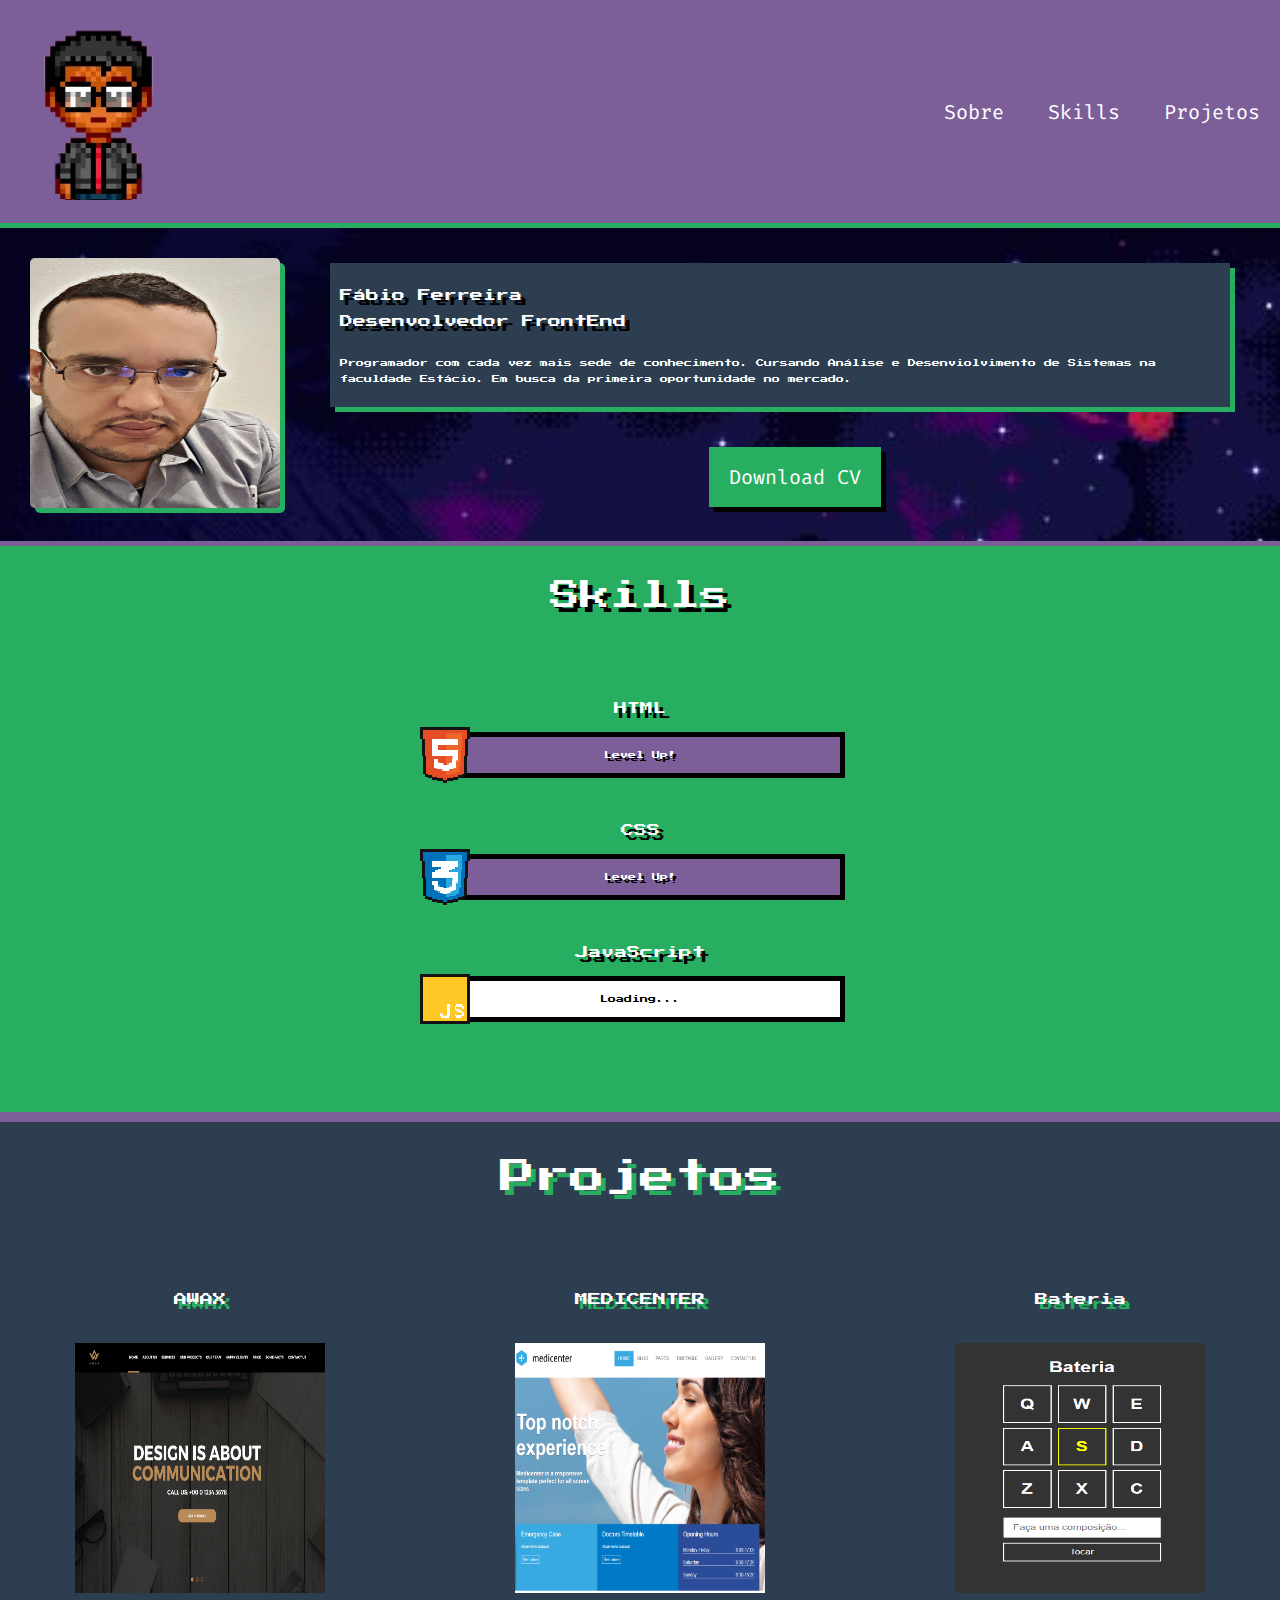
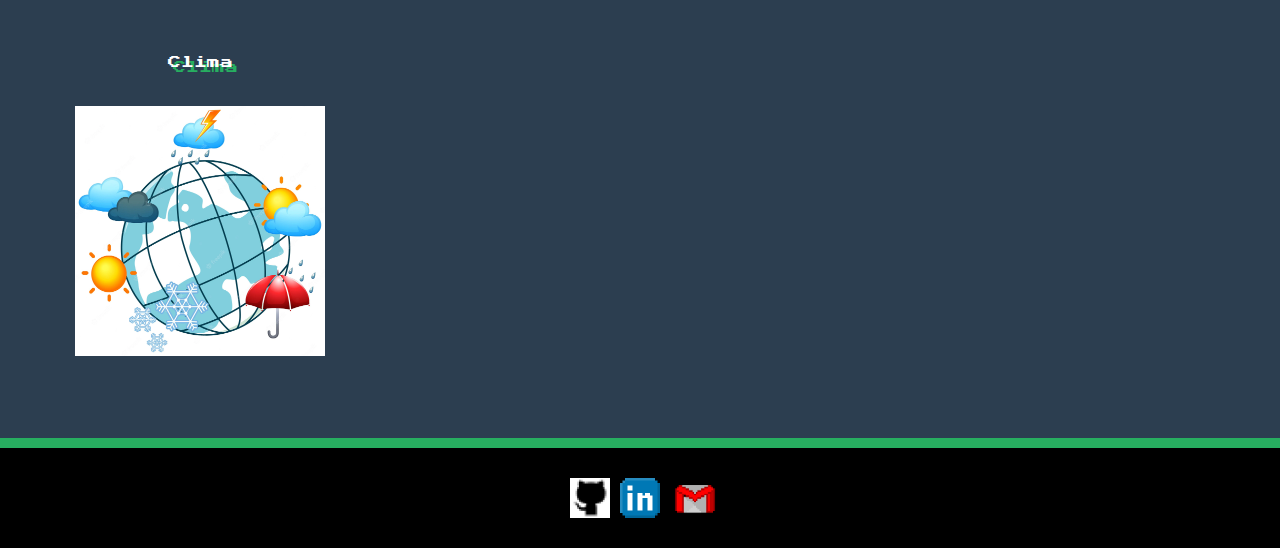
==== commit bc45aca9: "letters" ====
--- a/index.html
+++ b/index.html
@@ -31,8 +31,7 @@
         <div id="menu">
             <a href="#sobre">Sobre</a>
             <a href="#skills">Skills</a>
-            <a href="">Projetos</a>
-            <a href="">Contato</a>
+            <a href="#projetos">Projetos</a>
         </div>
     </header>
 
@@ -45,6 +44,8 @@
                 <div id="nome">
                     <h1>Fábio Ferreira</h1>
                     <h2>Desenvolvedor FrontEnd</h2>
+                    <p>Programador com cada vez mais sede de conhecimento. Cursando Análise e Desenviolvimento de Sistemas na faculdade Estácio. Em busca da primeira oportunidade no mercado.
+                    </p>
                 </div>
                 <div id="btn">
                     <a class="button" href="./assets/Curriculo em Português Maio 2023.docx">Download CV</a>
@@ -85,39 +86,34 @@
 
     <section id="projetos">
         <h1>Projetos</h1>
-        
+
         <div id="boxes">
-            <p> AWAX
+            <h2> AWAX
                 <a href="https://github.com/Fabio21365/Estudos_B7Web/tree/main/HTML%2BCSS/AWAX">
                     <img src="./assets/AWAX_site_logo.jpg" alt="Projeto AWAX">
                 </a>
-            </p>
-            <p> MEDICENTER
+            </h2>
+            <h2> MEDICENTER
                 <a href="https://github.com/Fabio21365/Estudos_B7Web/tree/main/HTML%2BCSS/Medicenter">
                     <img src="./assets/Medicenter_site_logo.png" alt="Projeto Medicenter ">
                 </a>
-            </p>
-            <p> Bateria JavaScript
+            </h2>
+            <h2> Bateria 
                 <a href="https://github.com/Fabio21365/Estudos_B7Web/tree/main/JavaScript/Bateria">
                     <img src="./assets/Bateria_Js_logo.png" alt="Bateria Javascript ">
                 </a>
-            </p>
-            <p> Clima
+            </h2>
+            <h2> Clima
                 <a href="https://github.com/Fabio21365/Estudos_B7Web/tree/main/JavaScript/Clima">
                     <img src="./assets/Clima_logo.webp" alt="Projeto Clima ">
                 </a>
-            </p>
+            </h2>
         </div>
-    </section>
-
-    <section id="contatos">
-        <h1>Contatos</h1>
     </section>
 
     <footer>
         <a href="https://github.com/Fabio21365"><img src="./assets/GitHub_logo.png" alt="GitHub"></a>
-        <a href="https://www.linkedin.com/in/fabio-ferreira-3aa22bb4/"><img src="./assets/LinkedIn_logo.png"
-                alt="LinkedIn"></a>
+        <a href="https://www.linkedin.com/in/fabio-ferreira-3aa22bb4/"><img src="./assets/LinkedIn_logo.png" alt="LinkedIn"></a>
         <a href="mailto:Fabio21365@gmail.com.br"><img id="email" src="./assets/Email_logo.png" alt="Email"></a>
     </footer>
 </body>
--- a/css/sobre.css
+++ b/css/sobre.css
@@ -69,4 +69,13 @@
     font-size: 13px;
     color: white;
     text-shadow: 5px 5px #000;  
+    line-height: 2;
+}
+
+p {
+    font-family: "Press Start 2p", Arial, Helvetica, sans-serif;
+    font-size: 8px;
+    color: white;
+    padding-top: 20px;
+    line-height: 2;
 }--- a/css/projetos.css
+++ b/css/projetos.css
@@ -1,6 +1,6 @@
 #projetos {
     height: fit-content;
-    background-color: #000;
+    background-color: #2c3e50;
     display: flex;
     flex-direction: column;
     align-items: center;
@@ -29,11 +29,13 @@
     height: 0px;
 }
 
-#boxes p {
+#boxes h2 {
     display: flex;
     flex-direction: column;
     align-items: center;
-    margin: 20px;
+    margin: 25px;
+    font-family: "Press Start 2p", Arial, Helvetica, sans-serif;
+    color: #fff;
     text-shadow: 5px 5px 0px #27ae60;
 }
 
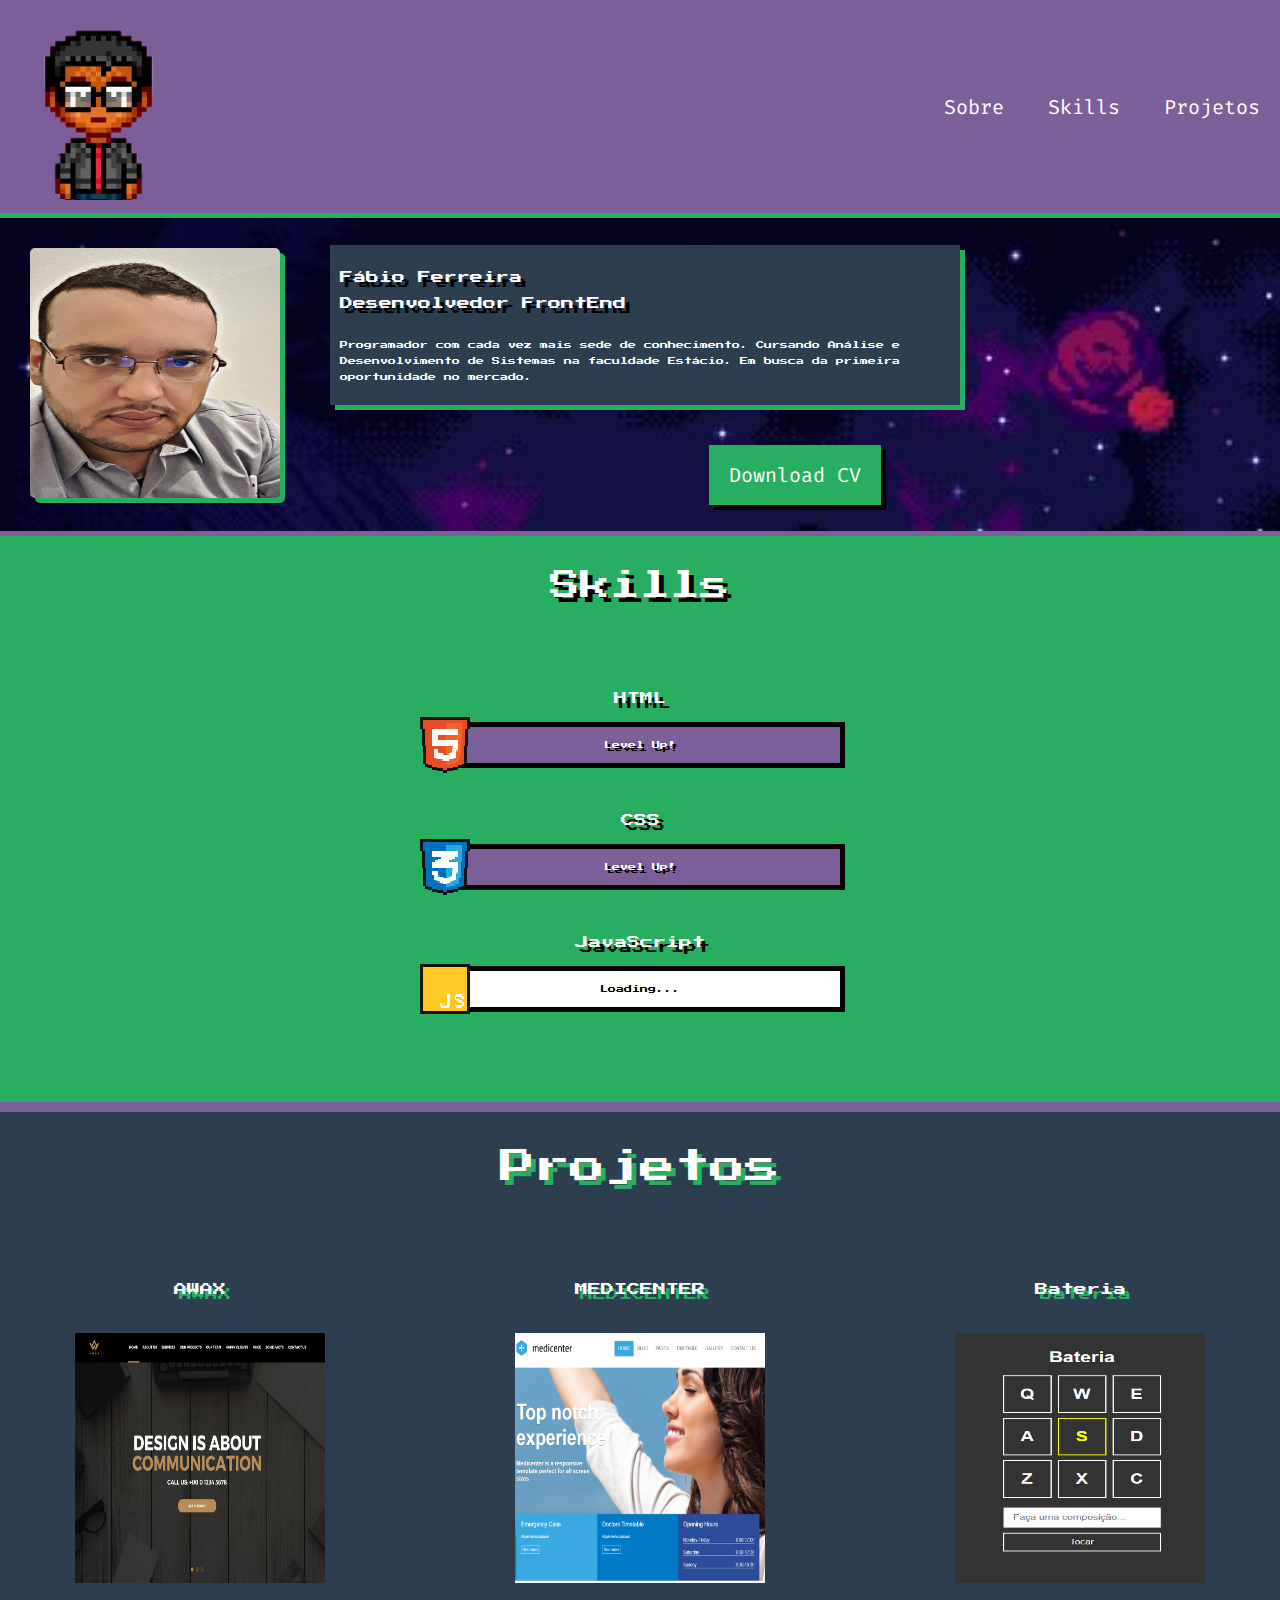
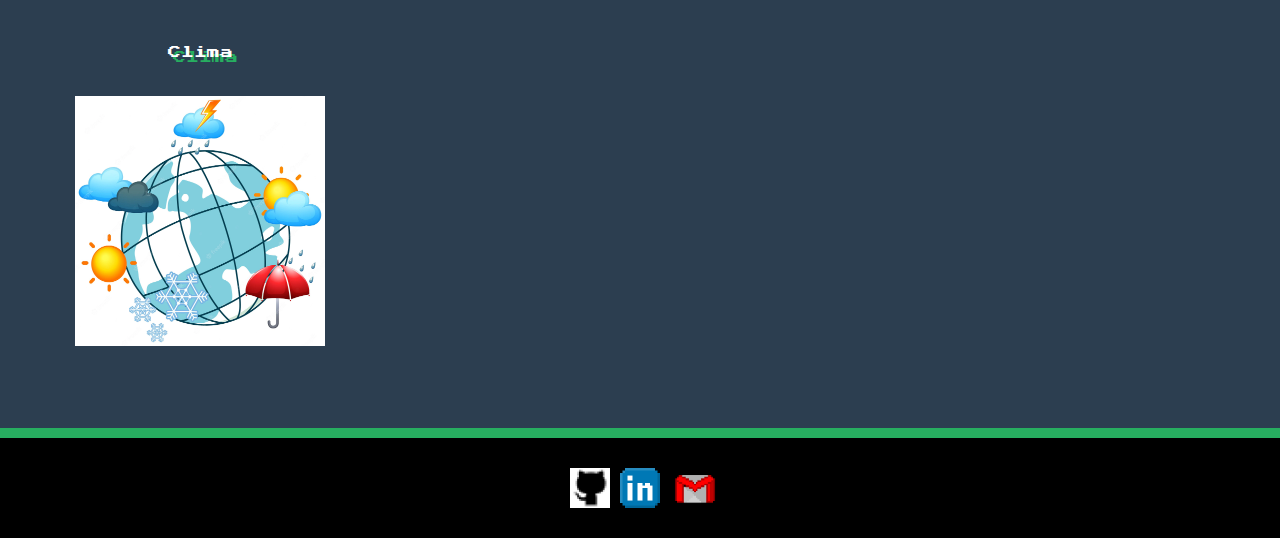
==== commit c7bf9e8d: "erro pt" ====
--- a/index.html
+++ b/index.html
@@ -19,6 +19,7 @@
     <link rel="stylesheet" href="./css/projetos.css">
     <link rel="stylesheet" href="./css/contatos.css">
     <link rel="stylesheet" href="./css/footer.css">
+    <link rel="stylesheet" href="./css/query.css">
 
 
 </head>
@@ -44,7 +45,7 @@
                 <div id="nome">
                     <h1>Fábio Ferreira</h1>
                     <h2>Desenvolvedor FrontEnd</h2>
-                    <p>Programador com cada vez mais sede de conhecimento. Cursando Análise e Desenviolvimento de Sistemas na faculdade Estácio. Em busca da primeira oportunidade no mercado.
+                    <p>Programador com cada vez mais sede de conhecimento. Cursando Análise e Desenvolvimento de Sistemas na faculdade Estácio. Em busca da primeira oportunidade no mercado.
                     </p>
                 </div>
                 <div id="btn">
--- a/css/header.css
+++ b/css/header.css
@@ -1,7 +1,3 @@
-body{
-    margin: 0;
-}
-
 header {
     background-color: #7c5e99;
     display: flex;
@@ -12,14 +8,19 @@
 }
 
 #logo {
-    padding-bottom: 20px;
+    padding-bottom: 10px;
 }
  
 #logo img {
      width: 200px;
 }
- 
+
+#menu {
+    justify-content: space-between;
+}
 #menu a {
+    display: inline-flex;
+    align-items: center;
      padding: 20px;
      text-decoration: none;
      color: white;
--- a/css/sobre.css
+++ b/css/sobre.css
@@ -1,5 +1,5 @@
 .button {
-    font-family: "Fira Code",Arial, Helvetica, sans-serif;
+    font-family: "Fira Code", Arial, Helvetica, sans-serif;
     font-size: 20px;
     color: white;
     align-items: center;
@@ -16,10 +16,10 @@
     background-color: #2ecc71;
     text-shadow: 5px 5px 0px #27ae60;
     transform: scale(1.08);
-} 
+}
 
 #sobre {
-    display: flex; 
+    display: flex;
     align-items: center;
     background-image: url(../assets/background_home.jpg);
     background-repeat: no-repeat;
@@ -43,7 +43,6 @@
     flex-direction: column;
     align-items: center;
     padding: 20px;
-    
 }
 
 #nome {
@@ -55,20 +54,20 @@
     padding-bottom: 20px;
     padding-left: 10px;
     padding-right: 20px;
-    margin-right: 30px;
+    margin-right: 300px;
     box-shadow: 5px 5px #27ae60;
-          
 }
 
 #btn {
     margin-top: 40px;
 }
 
-h1, h2{
+h1,
+h2 {
     font-family: "Press Start 2p", Arial, Helvetica, sans-serif;
     font-size: 13px;
     color: white;
-    text-shadow: 5px 5px #000;  
+    text-shadow: 5px 5px #000;
     line-height: 2;
 }
 
--- a/css/query.css
+++ b/css/query.css
@@ -0,0 +1,43 @@
+@media (min-width: 310px) and (max-width: 768px) {
+    #body {
+        display: flex;
+        flex-direction: column;
+        flex-flow: row wrap;
+    }
+
+    #logo img {
+        width: 150px;
+   }
+
+    #menu  {
+        flex-direction: column;
+        line-height: 3;
+    }
+
+    #sobre {
+        flex-direction: column;
+    }
+
+    #foto {
+        padding: 15px;
+    }
+
+    #foto img {
+        width: 150px;
+        height: 200px;
+    }
+
+    #nome {
+        margin: 10px;
+        box-shadow: 5px 5px #27ae60;
+    }
+
+    .box_logo_1 {
+        display: flex;
+        flex-wrap: wrap;
+        width: 300px;
+        margin-bottom: 40px;
+        align-items: center;
+    }
+    
+}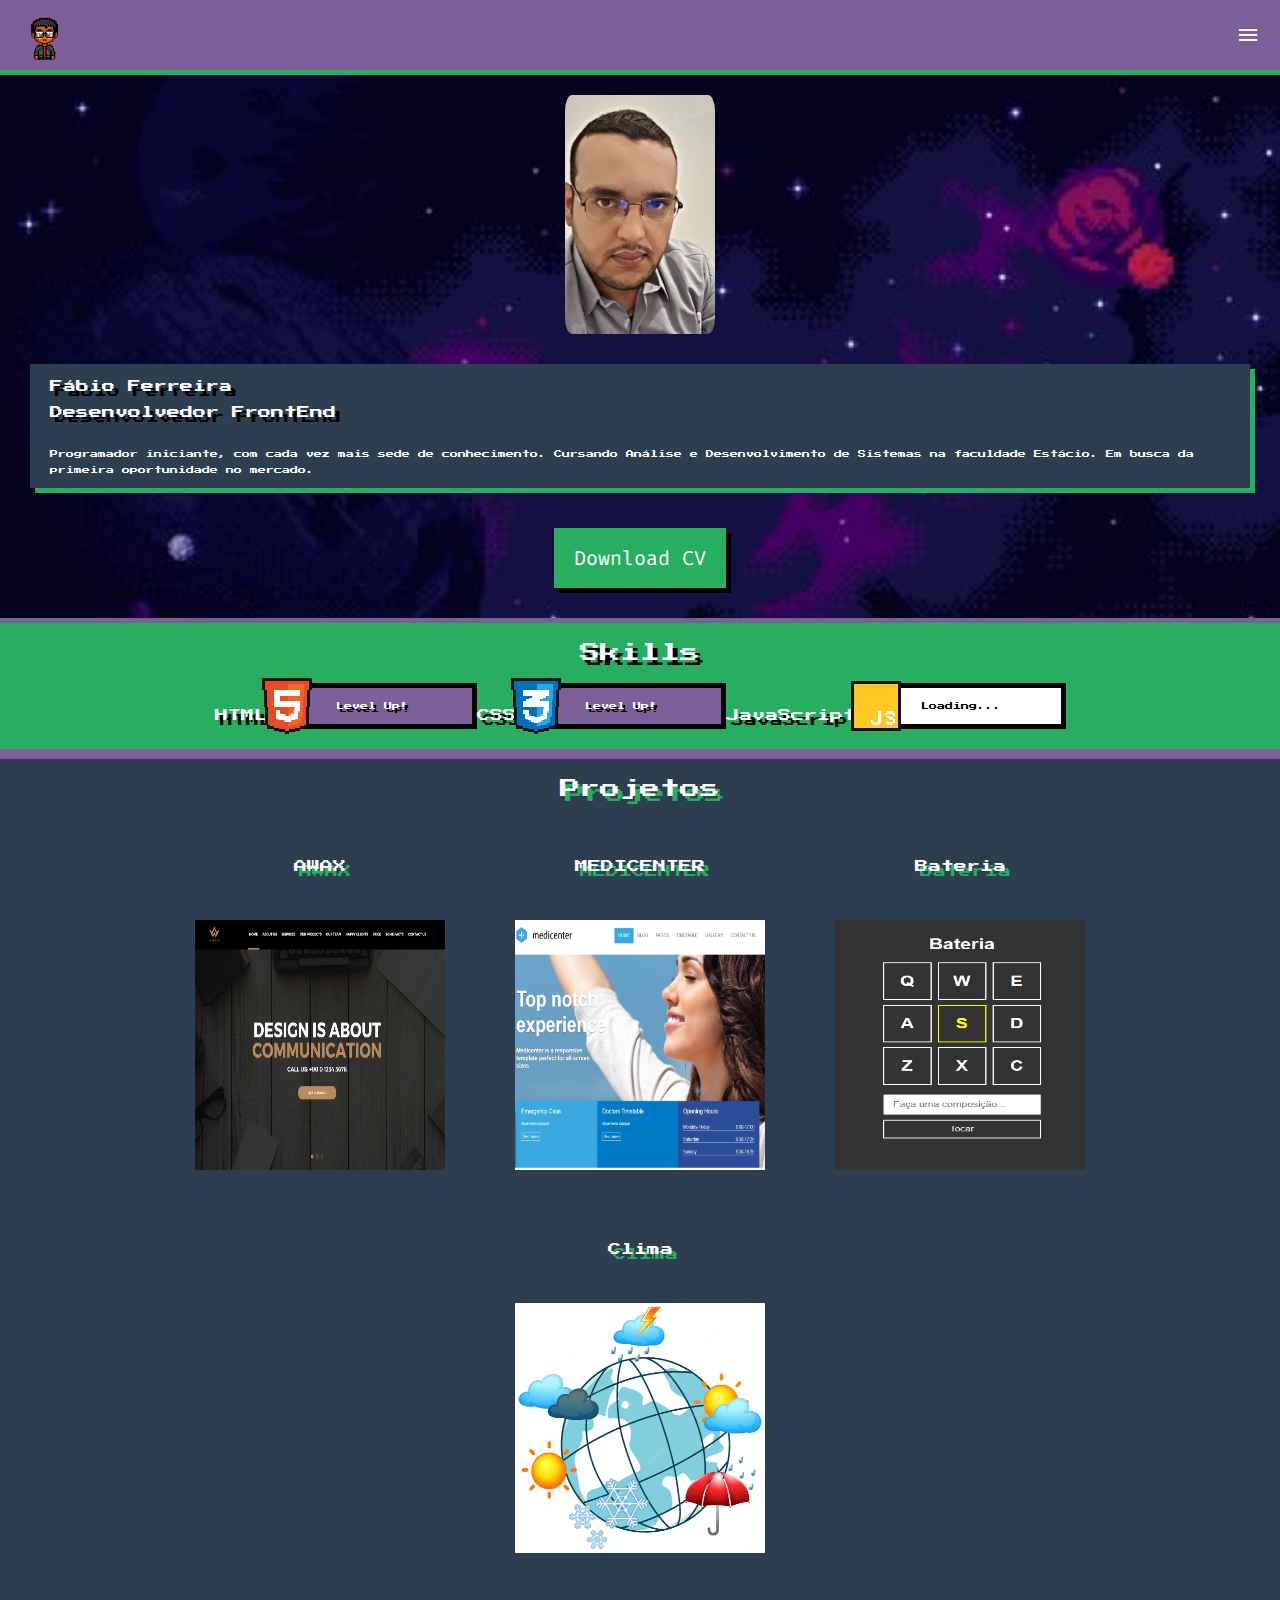
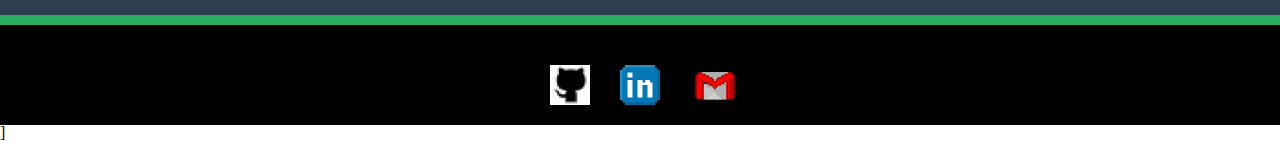
==== commit 2615c428: "add menu mobile" ====
--- a/index.html
+++ b/index.html
@@ -12,11 +12,14 @@
     <link rel="preconnect" href="https://fonts.gstatic.com" crossorigin>
     <link href="https://fonts.googleapis.com/css2?family=Fira+Code:wght@300;500;700&family=Press+Start+2P&display=swap" rel="stylesheet">
 
+    <link rel="stylesheet" href="https://fonts.googleapis.com/css2?family=Material+Symbols+Outlined:opsz,wght,FILL,GRAD@20..48,100..700,0..1,-50..200" />
+
     <link rel="stylesheet" href="css/reset.css">
     <link rel="stylesheet" href="css/header.css">
-    <link rel="stylesheet" href="./css/sobre.css">
+    <link rel="stylesheet" href="./css/home.css">
     <link rel="stylesheet" href="./css/skills.css">
     <link rel="stylesheet" href="./css/projetos.css">
+    <link rel="stylesheet" href="./css/sobre.css">
     <link rel="stylesheet" href="./css/contatos.css">
     <link rel="stylesheet" href="./css/footer.css">
     <link rel="stylesheet" href="./css/query.css">
@@ -26,27 +29,27 @@
 
 <body>
     <header>
-        <div id="logo">
-            <img src="./assets/avatar_pixel_art_face-removed_bg.png" alt="logo">
-        </div>
-        <div id="menu">
-            <a href="#sobre">Sobre</a>
-            <a href="#skills">Skills</a>
-            <a href="#projetos">Projetos</a>
-        </div>
+            <img src="./assets/avatar_pixel_art_face-removed_bg.png" alt="logo">               
+        <menu>
+            <i id="burger" class="material-symbols-outlined" onclick="clickMenu()">menu</i>
+            <ul id="itens">          
+                <li><a href="#home">Home</a><li/>
+                <li><a href="#skills">Skills</a></li>
+                <li><a href="#projetos">Projetos</a></li>
+                <li><a href="#sobre">Sobre</a></li>
+            </ul>
+        </menu>
+        
+        
     </header>
 
-    <section id="sobre">
-        <div id="foto">
-            <img src="./assets/Foto_4.jpg" alt="Foto de perfil">
-        </div>
-
+    <section id="home">
+            <img  id="foto" src="./assets/Foto_4.jpg" alt="Foto de perfil">
             <div id="c2">
                 <div id="nome">
                     <h1>Fábio Ferreira</h1>
                     <h2>Desenvolvedor FrontEnd</h2>
-                    <p>Programador com cada vez mais sede de conhecimento. Cursando Análise e Desenvolvimento de Sistemas na faculdade Estácio. Em busca da primeira oportunidade no mercado.
-                    </p>
+                    <p>Programador iniciante, com cada vez mais sede de conhecimento. Cursando Análise e Desenvolvimento de Sistemas na faculdade Estácio. Em busca da primeira oportunidade no mercado.</p>
                 </div>
                 <div id="btn">
                     <a class="button" href="./assets/Curriculo em Português Maio 2023.docx">Download CV</a>
@@ -58,7 +61,8 @@
     <section id="skills">
         <h1>Skills</h1>
 
-        <div id="itens">
+        <div id="itens_sk">
+            <div></div>
             <h2>HTML</h2>
             <div class="box_logo_1">
                 <img src="assets/HTML_logo_pixel.png" alt="HTML logo">
@@ -112,11 +116,30 @@
         </div>
     </section>
 
+    <!-- <section id="sobre">
+
+    <div class="carrossel">
+        <h1>Sobre</h1>
+        <div id="slide">
+
+        </div>
+        
+    </section> -->
+
     <footer>
         <a href="https://github.com/Fabio21365"><img src="./assets/GitHub_logo.png" alt="GitHub"></a>
         <a href="https://www.linkedin.com/in/fabio-ferreira-3aa22bb4/"><img src="./assets/LinkedIn_logo.png" alt="LinkedIn"></a>
         <a href="mailto:Fabio21365@gmail.com.br"><img id="email" src="./assets/Email_logo.png" alt="Email"></a>
-    </footer>
+    </footer>]
+
+    <script>
+        function clickMenu() {
+            if (itens.style.display == 'none') {
+                itens.style.display = 'flex'
+            } else {
+                itens.style.display = 'none'
+            }
+        }
+    </script>
 </body>
-
 </html>--- a/css/header.css
+++ b/css/header.css
@@ -1,34 +1,44 @@
 header {
-    background-color: #7c5e99;
     display: flex;
     flex-direction: row;
+    background-color: #7c5e99;    
+    justify-content: space-between;
     align-items: center;
-    justify-content: space-between;
+    padding: 0px 10px;
     border-bottom: 5px solid #27ae60;
 }
 
-#logo {
-    padding-bottom: 10px;
-}
- 
-#logo img {
-     width: 200px;
+img {
+     width: 50px;
+     padding: 10px;
 }
 
-#menu {
-    justify-content: space-between;
+i#burger {
+    color: #fff;
+    padding: 10px;
 }
-#menu a {
-    display: inline-flex;
-    align-items: center;
-     padding: 20px;
-     text-decoration: none;
-     color: white;
-     font-family: "Fira Code",Arial, Helvetica, sans-serif;
-     font-size: 20px;
+
+i#burger:hover {
+    color: #27ae60;
+    cursor: pointer;
 }
- 
-a:hover {
+
+#itens {
+    display: none;
+    flex-direction: column;
+}
+
+menu li a {    
+    display: flex;
+    flex-direction: column;
+    padding: 10px;
+    text-decoration: none;
+    color: white;
+    font-family: "Fira Code",Arial, Helvetica, sans-serif;
+    font-size: 15px;
+}
+
+li:hover {
      text-shadow: 10px 10px 7px #2c3e50;
      transform: scale(1.05);
 }--- a/css/home.css
+++ b/css/home.css
@@ -0,0 +1,74 @@
+.button {
+    font-family: "Fira Code", Arial, Helvetica, sans-serif;
+    font-size: 20px;
+    color: white;
+    align-items: center;
+    justify-content: center;
+    background-color: #27ae60;
+    padding: 20px;
+    box-shadow: 5px 5px 0px #000;
+    display: inline-block;
+    transition: transform 200ms linear;
+    text-decoration: none;
+}
+
+.button:hover {
+    background-color: #2ecc71;
+    text-shadow: 5px 5px 0px #27ae60;
+    transform: scale(1.08);
+}
+
+#home {
+    display: flex;
+    flex-direction: column;
+    align-items: center;
+    justify-content: center;
+    padding: 10px;
+    background-image: url(../assets/background_home.jpg);
+    background-repeat: no-repeat;
+    background-size: cover;
+    border-bottom: 5px solid #7c5e99;
+}
+
+#foto {
+    width: 150px;
+    border-radius: 10%;
+    
+}
+
+#c2 {
+    display: flex;
+    flex-direction: column;
+    justify-content: center;
+    align-items: center;
+    padding: 20px;
+}
+
+#nome {
+    display: flex;
+    flex-direction: column;
+    background-color: #2c3e50;
+    justify-content: center;
+    padding: 10px 20px;
+    box-shadow: 5px 5px #27ae60;
+}
+
+#btn {
+    margin-top: 40px;
+}
+
+h1, h2 {
+    font-family: "Press Start 2p", Arial, Helvetica, sans-serif;
+    font-size: 13px;
+    color: white;
+    text-shadow: 5px 5px #000;
+    line-height: 2;
+}
+
+p {
+    font-family: "Press Start 2p", Arial, Helvetica, sans-serif;
+    font-size: 8px;
+    color: white;
+    padding-top: 20px;
+    line-height: 2;
+}--- a/css/skills.css
+++ b/css/skills.css
@@ -1,32 +1,33 @@
 #skills {
     display: flex;
     flex-direction: column;
-    height: fit-content;
     background-color: #27ae60;
     text-shadow: 5px 5px 0px white;
     text-align: center;
+    justify-content: center;
+    align-items: center;
     border-bottom: 10px solid #7c5e99;
 }
 
 #skills h1 {
 
     text-shadow: 5px 5px 0px black;
-    padding: 20px;
-    font-size: 30px;
+    padding: 10px;
+    font-size: 20px;
 }
 
-#itens {
+#itens_sk {
     display: flex;
-    flex-direction: column;
+    flex-flow: column wrap;
     align-items: center;
-    margin-block: auto;
-    margin: 50px;
+    justify-itens: center;
 }
 
 .box_logo_1 {
-    display: inline-flex;
-    margin-bottom: 40px;
+    display: flex;
+    margin-bottom: 20px;
     align-items: center;
+    size-adjust: -150%;
 }
 
 .box_logo_1 img {
@@ -41,7 +42,7 @@
     color: white;
     text-shadow: 3px 3px black;
     border: 5px solid black;
-    width: 400px;
+    width: 200px;
 }
 
 .box_level p {
--- a/css/projetos.css
+++ b/css/projetos.css
@@ -4,22 +4,23 @@
     display: flex;
     flex-direction: column;
     align-items: center;
+    justify-content: center;
     border-bottom: 10px solid #27ae60;
 }
 
 #projetos h1 {
     font-family: "Press Start 2P", Arial, Helvetica, sans-serif;
-    font-size: 35px;
+    font-size: 20px;
     color: #fff;
     text-shadow: 5px 5px 0px #27ae60;
-    padding-top: 20px;
+    padding-top: 10px;
 }
 
 #boxes {
     display: flex;
     flex-flow: row wrap;
-    justify-content: space-between;
-    margin: 50px;
+    justify-content: center;
+    margin: 20px;
 }
 
 #boxes a::before {
--- a/css/sobre.css
+++ b/css/sobre.css
@@ -1,80 +1,4 @@
-.button {
-    font-family: "Fira Code", Arial, Helvetica, sans-serif;
-    font-size: 20px;
-    color: white;
-    align-items: center;
-    justify-content: center;
-    background-color: #27ae60;
-    padding: 20px;
-    box-shadow: 5px 5px 0px #000;
-    display: inline-block;
-    transition: transform 200ms linear;
-    text-decoration: none;
-}
-
-.button:hover {
-    background-color: #2ecc71;
-    text-shadow: 5px 5px 0px #27ae60;
-    transform: scale(1.08);
-}
-
-#sobre {
-    display: flex;
-    align-items: center;
-    background-image: url(../assets/background_home.jpg);
-    background-repeat: no-repeat;
-    background-size: cover;
-    border-bottom: 5px solid #7c5e99;
-}
-
-#foto {
-    padding: 30px;
-}
-
-#foto img {
-    width: 250px;
-    height: 250px;
-    border-radius: 2%;
-    box-shadow: 5px 5px #27ae60;
-}
-
-#c2 {
-    display: flex;
-    flex-direction: column;
-    align-items: center;
-    padding: 20px;
-}
-
-#nome {
-    display: flex;
-    flex-direction: column;
-    background-color: #2c3e50;
-    justify-content: center;
-    padding-top: 20px;
-    padding-bottom: 20px;
-    padding-left: 10px;
-    padding-right: 20px;
-    margin-right: 300px;
-    box-shadow: 5px 5px #27ae60;
-}
-
-#btn {
-    margin-top: 40px;
-}
-
-h1,
-h2 {
-    font-family: "Press Start 2p", Arial, Helvetica, sans-serif;
-    font-size: 13px;
-    color: white;
-    text-shadow: 5px 5px #000;
-    line-height: 2;
-}
-
-p {
-    font-family: "Press Start 2p", Arial, Helvetica, sans-serif;
-    font-size: 8px;
-    color: white;
-    padding-top: 20px;
-    line-height: 2;
-}+ #sobre {
+    background-color: #7c5e99;
+    border-bottom: 10px solid #2c3e50;
+ }--- a/css/query.css
+++ b/css/query.css
@@ -1,43 +1,9 @@
-@media (min-width: 310px) and (max-width: 768px) {
-    #body {
-        display: flex;
-        flex-direction: column;
-        flex-flow: row wrap;
+@media (min-width: 768px) {
+    #itens_sk {
+        flex-direction: row;
     }
 
-    #logo img {
-        width: 150px;
-   }
-
-    #menu  {
-        flex-direction: column;
-        line-height: 3;
-    }
-
-    #sobre {
+    #box_logo_1 {
         flex-direction: column;
     }
-
-    #foto {
-        padding: 15px;
-    }
-
-    #foto img {
-        width: 150px;
-        height: 200px;
-    }
-
-    #nome {
-        margin: 10px;
-        box-shadow: 5px 5px #27ae60;
-    }
-
-    .box_logo_1 {
-        display: flex;
-        flex-wrap: wrap;
-        width: 300px;
-        margin-bottom: 40px;
-        align-items: center;
-    }
-    
 }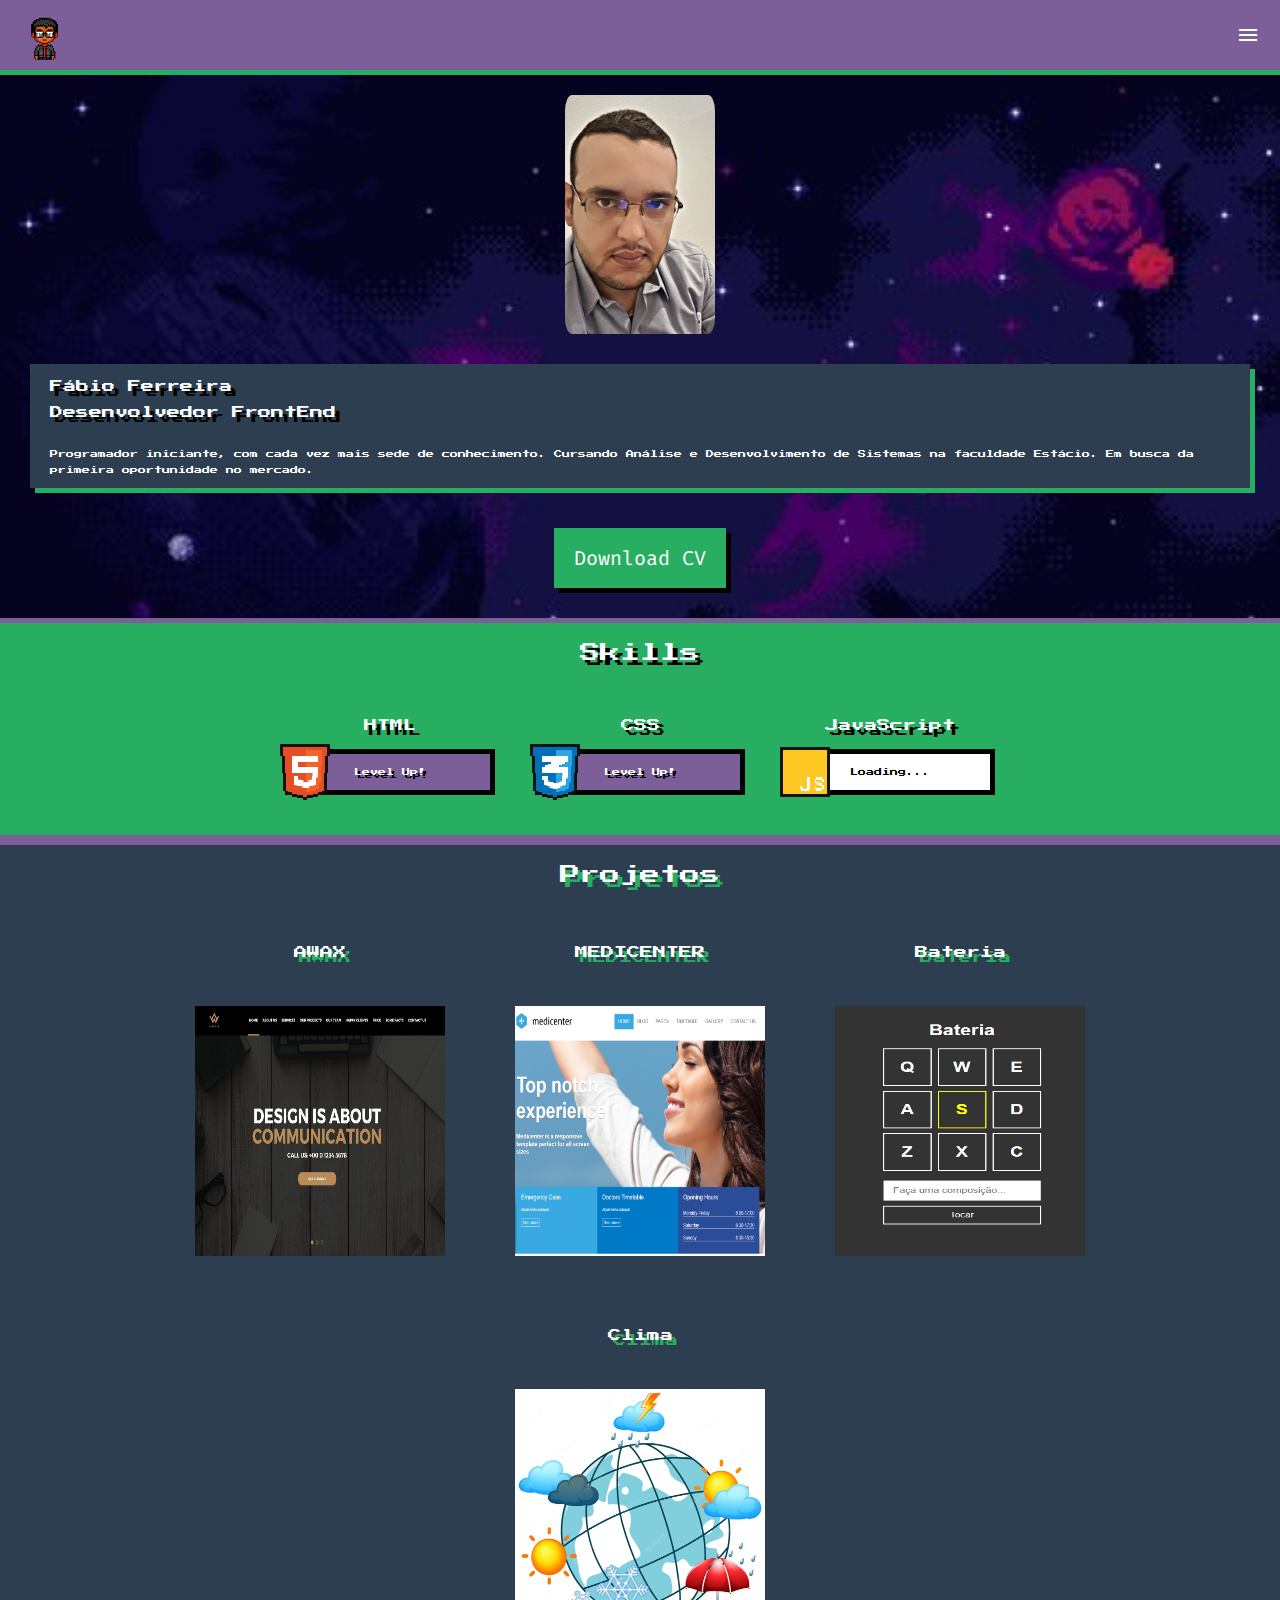
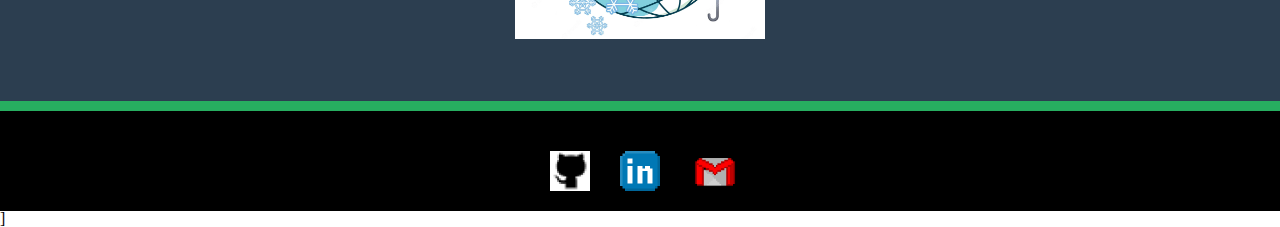
==== commit 51b6faf4: "adjust skills" ====
--- a/index.html
+++ b/index.html
@@ -62,28 +62,33 @@
         <h1>Skills</h1>
 
         <div id="itens_sk">
-            <div></div>
-            <h2>HTML</h2>
-            <div class="box_logo_1">
-                <img src="assets/HTML_logo_pixel.png" alt="HTML logo">
-                <div class="box_level">
-                    <p>Level Up!</p>
+            <div class="item">
+                <h2>HTML</h2>
+                <div class="box_logo_1">
+                    <img src="assets/HTML_logo_pixel.png" alt="HTML logo">
+                    <div class="box_level">
+                        <p>Level Up!</p>
+                    </div>
                 </div>
             </div>
 
-            <h2>CSS</h2>
-            <div class="box_logo_1">
-                <img src="assets/CSS_logo_pixel.png" alt="CSS logo">
-                <div class="box_level">
-                    <p>Level Up!</p>
+            <div class="item">
+                <h2>CSS</h2>
+                <div class="box_logo_1">
+                    <img src="assets/CSS_logo_pixel.png" alt="CSS logo">
+                    <div class="box_level">
+                        <p>Level Up!</p>
+                    </div>
                 </div>
             </div>
 
-            <h2>JavaScript</h2>
-            <div class="box_logo_1">
-                <img src="assets/JS_logo_pixel.png" alt="Javascript logo">
-                <div class="box_level" id="load">
-                    <p>Loading...</p>
+            <div class="item">
+                <h2>JavaScript</h2>
+                <div class="box_logo_1">
+                    <img src="assets/JS_logo_pixel.png" alt="Javascript logo">
+                    <div class="box_level" id="load">
+                        <p>Loading...</p>
+                    </div>
                 </div>
             </div>
         </div>
--- a/css/skills.css
+++ b/css/skills.css
@@ -20,7 +20,13 @@
     display: flex;
     flex-flow: column wrap;
     align-items: center;
-    justify-itens: center;
+    justify-content: center;
+    padding: 10px;
+}
+
+.item {
+    align-items: center;
+    margin:  10px 20px;
 }
 
 .box_logo_1 {
@@ -42,7 +48,7 @@
     color: white;
     text-shadow: 3px 3px black;
     border: 5px solid black;
-    width: 200px;
+    min-width: 200px;
 }
 
 .box_level p {
@@ -56,8 +62,8 @@
     text-shadow: none;
 }
 
-#itens h2 {
-    margin-bottom: 10px;
+#itens_sk h2 {
+    margin: 10px;
 }
 
 
